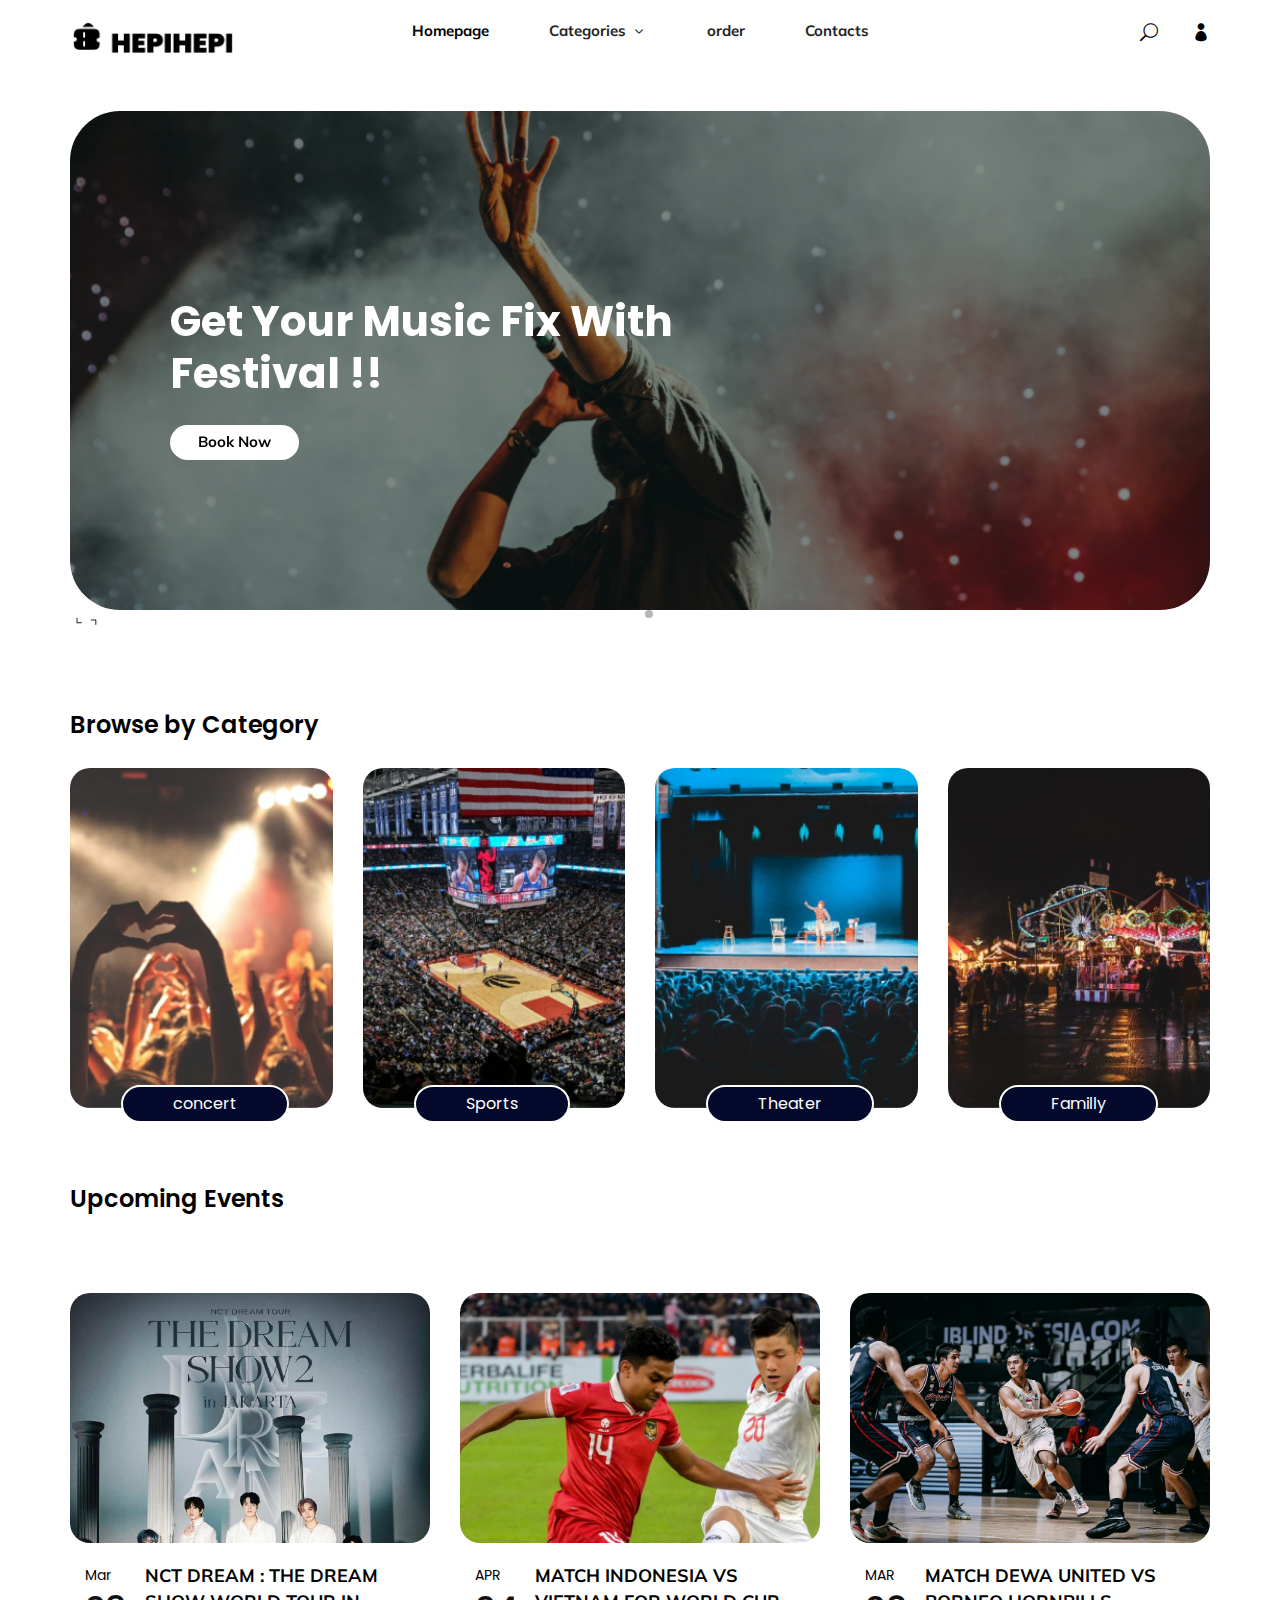
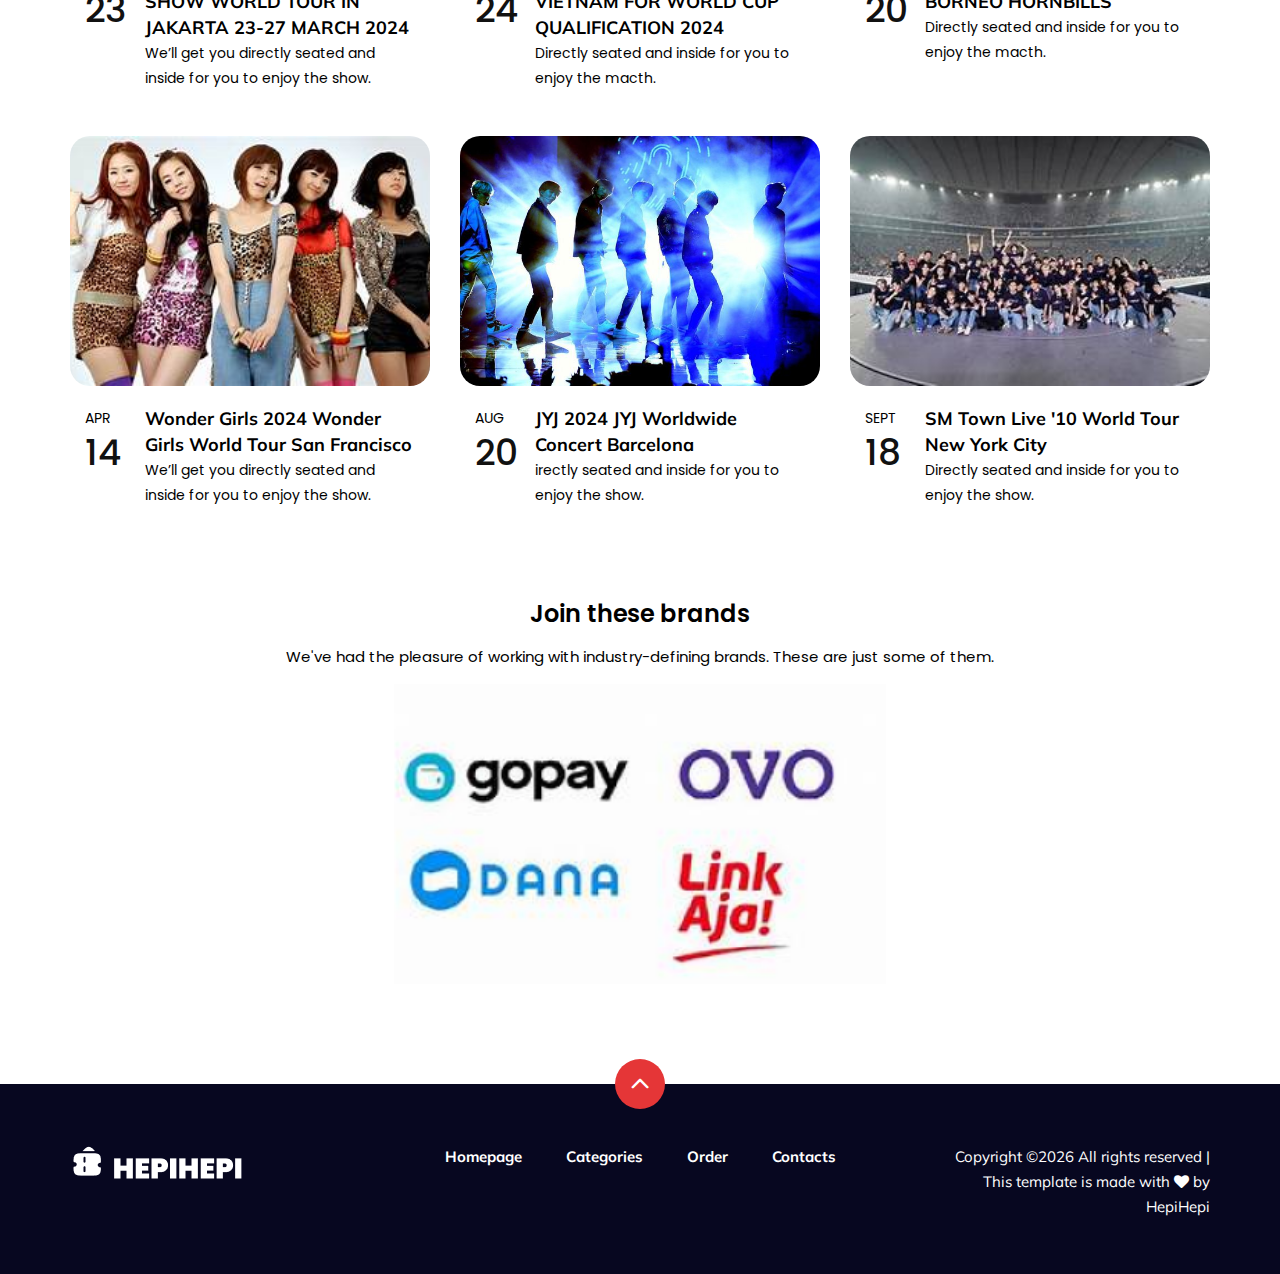
==== index.html @ 27ed1a6e "first commit" ====
<!DOCTYPE html>
<html lang="zxx">

<head>
    <meta charset="UTF-8">
    <meta name="description" content="Anime Template">
    <meta name="keywords" content="Anime, unica, creative, html">
    <meta name="viewport" content="width=device-width, initial-scale=1.0">
    <meta http-equiv="X-UA-Compatible" content="ie=edge">
    <title>HepiHepi.com</title>

    <!-- Google Font -->
    <link href="https://fonts.googleapis.com/css2?family=Oswald:wght@300;400;500;600;700&display=swap" rel="stylesheet">
    <link href="https://fonts.googleapis.com/css2?family=Mulish:wght@300;400;500;600;700;800;900&display=swap"
    rel="stylesheet">
    <link rel="preconnect" href="https://fonts.googleapis.com">
<link rel="preconnect" href="https://fonts.gstatic.com" crossorigin>
<link href="https://fonts.googleapis.com/css2?family=Poppins:ital,wght@0,100;0,200;0,300;0,400;0,500;0,600;0,700;0,800;0,900;1,100;1,200;1,300;1,400;1,500;1,600;1,700;1,800;1,900&display=swap" rel="stylesheet">
    <!-- Css Styles -->
    <link rel="stylesheet" href="css/bootstrap.min.css" type="text/css">
    <link rel="stylesheet" href="css/font-awesome.min.css" type="text/css">
    <link rel="stylesheet" href="css/elegant-icons.css" type="text/css">
    <link rel="stylesheet" href="css/plyr.css" type="text/css">
    <link rel="stylesheet" href="css/nice-select.css" type="text/css">
    <link rel="stylesheet" href="css/owl.carousel.min.css" type="text/css">
    <link rel="stylesheet" href="css/slicknav.min.css" type="text/css">
    <link rel="stylesheet" href="css/style.css" type="text/css">
</head>

<body>
    <!-- Page Preloder -->
    <div id="preloder">
        <div class="loader"></div>
    </div>

    <!-- Header Section Begin -->
    <header class="header">
        <div class="container">
            <div class="row">
                <div class="col-lg-2">
                    <div class="header__logo">
                        <a href="./index.html">
                            <img src="img/logo.png" alt="">
                        </a>
                    </div>
                </div>
                <div class="col-lg-8">
                    <div class="header__nav">
                        <nav class="header__menu mobile-menu">
                            <ul>
                                <li class="active"><a href="./index.html">Homepage</a></li>
                                <li><a href="">Categories <span class="arrow_carrot-down"></span></a>
                                    <ul class="dropdown">
                                        <li><a href="./concert.html">Concert</a></li>
                                        <li><a href="./sports.html">Sports</a></li>
                                        <li><a href="./teather.html">Teather</a></li>
                                        <li><a href="./family.html">Familly</a></li>
                                    </ul>
                                </li>
                                <li><a href="order.html">order</a></li>
                                <li><a href="contacts.html">Contacts</a></li>
                            </ul>
                        </nav>
                    </div>
                </div>
                <div class="col-lg-2">
                    <div class="header__right">
                        <a href="#" class="search-switch"><span class="icon_search"></span></a>
                        <a href="./login.html"><span class="icon_profile"></span></a>
                    </div>
                </div>
            </div>
            <div id="mobile-menu-wrap"></div>
        </div>
    </header>
    <!-- Header End -->

    <!-- Hero Section Begin -->
    <section class="hero">
        <div class="container">
            <div class="hero__slider owl-carousel">
                <div class="hero__items set-bg" data-setbg="img/hero/hero-1.png">
                    <div class="row">
                        <div class="col-lg-8 ">
                            <div class="hero__text align-items-center justify-content-center">
                                <h2 >Get Your Music Fix With Festival !!</h2>
                                <a href="#"><span>Book Now</span></a>
                            </div>
                        </div>
                    </div>
                </div>
                <div class="hero__items set-bg" data-setbg="img/hero/hero-3.png">
                    <div class="row">
                        <div class="col-lg-8">
                            <div class="hero__text">
                        
                                <h2>
                                    Support your favorite football team</h2>
                            
                                <a href="#"><span>Watch Now</span></a>
                            </div>
                        </div>
                    </div>
                </div>
            </div>
        </div>
    </section>
    <!-- Hero Section End -->

    <!-- Product Section Begin -->
    <section class="product spad">
        <div class="container">
            <div class="row">
                <div class="col-lg-12">
                    <div class="trending__product">
                        <div class="row">
                            <div class="col-lg-8 col-md-8 col-sm-8">
                                <div class="section-title">
                                    <h4>Browse by Category</h4>
                                </div>
                            </div>
                            <div class="col-lg-4 col-md-4 col-sm-4">
                                <div class="btn__all">
                                    <a href="#" class="primary-btn">View All <span class="arrow_right"></span></a>
                                </div>
                            </div>
                        </div>
                        <div class="row">
                            <div class="col-lg-3 col-md-3 col-sm-3">
                                <div class="product__item">
                                    <div class="product__item__pic set-bg" data-setbg="img/trending/category1.png">
                                        <div class="comment"></i><a href="concert.html">concert</a></div>
                                    </div>
                            
                                </div>
                            </div>
                            <div class="col-lg-3 col-md-3 col-sm-3">
                                <div class="product__item">
                                    <div class="product__item__pic set-bg" data-setbg="img/trending/category2.png">
                                        <div class="comment"><a href="sports.html">Sports</a></div>
                                    </div>
                                </div>
                            </div>
                            <div class="col-lg-3 col-md-6 col-sm-6">
                                <div class="product__item">
                                    <div class="product__item__pic set-bg" data-setbg="img/trending/category3.png">
            
                                        <div class="comment"><a href="teather.html">Theater</a></div>
                    
                                    </div>
                                </div>
                            </div>
                            <div class="col-lg-3 col-md-6 col-sm-6">
                                <div class="product__item">
                                    <div class="product__item__pic set-bg" data-setbg="img/trending/category4.png">
                                       
                                        <div class="comment"><a href="family.html">Familly</a></div>
                                    </div>
                    
                                </div>
                            </div>
                         
                        </div>
                    </div>
                    <div class="popular__product">
                        <div class="row">
                            <div class="col-lg-12 col-md-12 col-sm-12">
                                <div class="section-title">
                                    <h4>Upcoming Events</h4>
                                </div>
                            </div>
                            <div class="col-lg-4 col-md-4 col-sm-4">
                                <div class="btn__all">
                                    <a href="#" class="primary-btn">View All <span class="arrow_right"></span></a>
                                </div>
                            </div>
                        </div>
                        <div class="row">
                            <div class="col-lg-4 col-md-12 col-sm-12">
                                <div class="product__item">
                                    <div class="product__item__pic2 set-bg" data-setbg="img/popular/nctdream.jpeg">
                                    </div>
                                    <div class="product_detail">
                                    <div class=" col-lg-2 col-md-2 col-sm-2 product__item__text">
                                        <p>Mar</p>
                                        <h3>23</h3>
                                    </div>
                                    <div class=" col-lg-10 col-md-10 col-sm-10 product__item__text">
                                        <h5><a href="#">NCT DREAM : THE DREAM SHOW WORLD TOUR IN JAKARTA 23-27 MARCH 2024</a></h5>
                                        <p>We’ll get you directly seated and inside for you to enjoy the show.</p>
                                    </div>
                                    </div>
                                </div>
                            </div>
                            <div class="col-lg-4 col-md-12 col-sm-12">
                                <div class="product__item">
                                    <div class="product__item__pic2 set-bg" data-setbg="img/popular/indonesiavietnam.jpg">
                                    </div>
                                    <div class="product_detail">
                                    <div class=" col-lg-2 col-md-2 col-sm-2 product__item__text">
                                        <p>APR</p>
                                        <h3>24</h3>
                                    </div>
                                    <div class=" col-lg-10 col-md-10 col-sm-10 product__item__text">
                                        <h5><a href="#">MATCH INDONESIA VS VIETNAM FOR WORLD CUP QUALIFICATION 2024</a></h5>
                                        <p> Directly seated and inside for you to enjoy the macth.</p>
                                    </div>
                                    </div>
                                </div>
                            </div><div class="col-lg-4 col-md-12 col-sm-12">
                                <div class="product__item">
                                    <div class="product__item__pic2 set-bg" data-setbg="img/popular/ibl.jpg">
                                    </div>
                                    <div class="product_detail">
                                    <div class=" col-lg-2 col-md-2 col-sm-2 product__item__text">
                                        <p>MAR</p>
                                        <h3>20</h3>
                                    </div>
                                    <div class=" col-lg-10 col-md-10 col-sm-10 product__item__text">
                                        <h5><a href="#">MATCH DEWA UNITED VS BORNEO HORNBILLS</a></h5>
                                        <p>Directly seated and inside for you to enjoy the macth.</p>
                                    </div>
                                    </div>
                                </div>
                            </div>
                            <div class="col-lg-4 col-md-12 col-sm-12">
                                <div class="product__item">
                                    <div class="product__item__pic2 set-bg" data-setbg="img/popular/wondergirls.jpeg">
                                    </div>
                                    <div class="product_detail">
                                    <div class=" col-lg-2 col-md-2 col-sm-2 product__item__text">
                                        <p>APR</p>
                                        <h3>14</h3>
                                    </div>
                                    <div class=" col-lg-10 col-md-10 col-sm-10 product__item__text">
                                        <h5><a href="#">Wonder Girls 2024 Wonder Girls World Tour San Francisco</a></h5>
                                        <p>We’ll get you directly seated and inside for you to enjoy the show.</p>
                                    </div>
                                    </div>
                                </div>
                            </div>
                            <div class="col-lg-4 col-md-12 col-sm-12">
                                <div class="product__item">
                                    <div class="product__item__pic2 set-bg" data-setbg="img/popular/upcoming5.png">
                                    </div>
                                    <div class="product_detail">
                                    <div class=" col-lg-2 col-md-2 col-sm-2 product__item__text">
                                        <p>AUG</p>
                                        <h3>20</h3>
                                    </div>
                                    <div class=" col-lg-10 col-md-10 col-sm-10 product__item__text">
                                        <h5><a href="#">JYJ 2024 JYJ Worldwide Concert Barcelona</a></h5>
                                        <p> <Dlg></Dlg>irectly seated and inside for you to enjoy the show.</p>
                                    </div>
                                    </div>
                                </div>
                            </div>
                            <div class="col-lg-4 col-md-12 col-sm-12">
                                <div class="product__item">
                                    <div class="product__item__pic2 set-bg" data-setbg="img/popular/SMTWON.jpeg">
                                    </div>
                                    <div class="product_detail">
                                    <div class=" col-lg-2 col-md-2 col-sm-2 product__item__text">
                                        <p>SEPT</p>
                                        <h3>18</h3>
                                    </div>
                                    <div class=" col-lg-10 col-md-10 col-sm-10sss product__item__text">
                                        <h5><a href="#">SM Town Live '10 World Tour New York City</a></h5>
                                        <p>Directly seated and inside for you to enjoy the show.</p>
                                    </div>
                                    </div>
                                </div>
                            </div>
                        </div>
                    </div>
                    <div class="brand">
                        <div class="brand_tittle">
                            <h4>Join these brands</h4>
                            <p>We've had the pleasure of working with industry-defining brands. These are just some of them.</p>
                            <div class="product__item__pic3 set-bg" data-setbg="img/brands/brands.png">
                        </div>
                    </div>
                                    
                  </div>
</div>
</div>
</section>
<!-- Product Section End -->

<!-- Footer Section Begin -->
<footer class="footer">
    <div class="page-up">
        <a href="#" id="scrollToTopButton"><span class="arrow_carrot-up"></span></a>
    </div>
    <div class="container">
        <div class="row">
            <div class="col-lg-3">
                <div class="footer__logo">
                    <a href="./index.html"><img src="img/logo-w.png" alt=""></a>
                </div>
            </div>
            <div class="col-lg-6">
                <div class="footer__nav">
                    <ul>
                        <li class="active"><a href="./index.html">Homepage</a></li>
                        <li><a href="./concert.html">Categories</a></li>
                        <li><a href="./order.html">Order</a></li>
                        <li><a href="contacts.html">Contacts</a></li>
                    </ul>
                </div>
            </div>
            <div class="col-lg-3">
                <div class="footer__copyright__text">
                <p>
                  Copyright &copy;<script>document.write(new Date().getFullYear());</script> All rights reserved | This template is made with <i class="fa fa-heart" aria-hidden="true"></i> by HepiHepi</a></p>
                </div>
              </div>
          </div>
      </div>
  </footer>
  <!-- Footer Section End -->

  <!-- Search model Begin -->
  <div class="search-model">
    <div class="h-100 d-flex align-items-center justify-content-center">
        <div class="search-close-switch"><i class="icon_close"></i></div>
        <form class="search-model-form">
            <input type="text" id="search-input" placeholder="Search here.....">
        </form>
    </div>
</div>
<!-- Search model end -->

<!-- Js Plugins -->
<script src="js/jquery-3.3.1.min.js"></script>
<script src="js/bootstrap.min.js"></script>
<script src="js/player.js"></script>
<script src="js/jquery.nice-select.min.js"></script>
<script src="js/mixitup.min.js"></script>
<script src="js/jquery.slicknav.js"></script>
<script src="js/owl.carousel.min.js"></script>
<script src="js/main.js"></script>


</body>

</html>
---- css/elegant-icons.css ----
@font-face {
	font-family: 'ElegantIcons';
	src:url('../fonts/ElegantIcons.eot');
	src:url('../fonts/ElegantIcons.eot?#iefix') format('embedded-opentype'),
		url('../fonts/ElegantIcons.woff') format('woff'),
		url('../fonts/ElegantIcons.ttf') format('truetype'),
		url('../fonts/ElegantIcons.svg#ElegantIcons') format('svg');
	font-weight: normal;
	font-style: normal;
}

/* Use the following CSS code if you want to use data attributes for inserting your icons */
[data-icon]:before {
	font-family: 'ElegantIcons';
	content: attr(data-icon);
	speak: none;
	font-weight: normal;
	font-variant: normal;
	text-transform: none;
	line-height: 1;
	-webkit-font-smoothing: antialiased;
	-moz-osx-font-smoothing: grayscale;
}

/* Use the following CSS code if you want to have a class per icon */
/*
Instead of a list of all class selectors,
you can use the generic selector below, but it's slower:
[class*="your-class-prefix"] {
*/
.arrow_up, .arrow_down, .arrow_left, .arrow_right, .arrow_left-up, .arrow_right-up, .arrow_right-down, .arrow_left-down, .arrow-up-down, .arrow_up-down_alt, .arrow_left-right_alt, .arrow_left-right, .arrow_expand_alt2, .arrow_expand_alt, .arrow_condense, .arrow_expand, .arrow_move, .arrow_carrot-up, .arrow_carrot-down, .arrow_carrot-left, .arrow_carrot-right, .arrow_carrot-2up, .arrow_carrot-2down, .arrow_carrot-2left, .arrow_carrot-2right, .arrow_carrot-up_alt2, .arrow_carrot-down_alt2, .arrow_carrot-left_alt2, .arrow_carrot-right_alt2, .arrow_carrot-2up_alt2, .arrow_carrot-2down_alt2, .arrow_carrot-2left_alt2, .arrow_carrot-2right_alt2, .arrow_triangle-up, .arrow_triangle-down, .arrow_triangle-left, .arrow_triangle-right, .arrow_triangle-up_alt2, .arrow_triangle-down_alt2, .arrow_triangle-left_alt2, .arrow_triangle-right_alt2, .arrow_back, .icon_minus-06, .icon_plus, .icon_close, .icon_check, .icon_minus_alt2, .icon_plus_alt2, .icon_close_alt2, .icon_check_alt2, .icon_zoom-out_alt, .icon_zoom-in_alt, .icon_search, .icon_box-empty, .icon_box-selected, .icon_minus-box, .icon_plus-box, .icon_box-checked, .icon_circle-empty, .icon_circle-slelected, .icon_stop_alt2, .icon_stop, .icon_pause_alt2, .icon_pause, .icon_menu, .icon_menu-square_alt2, .icon_menu-circle_alt2, .icon_ul, .icon_ol, .icon_adjust-horiz, .icon_adjust-vert, .icon_document_alt, .icon_documents_alt, .icon_pencil, .icon_pencil-edit_alt, .icon_pencil-edit, .icon_folder-alt, .icon_folder-open_alt, .icon_folder-add_alt, .icon_info_alt, .icon_error-oct_alt, .icon_error-circle_alt, .icon_error-triangle_alt, .icon_question_alt2, .icon_question, .icon_comment_alt, .icon_chat_alt, .icon_vol-mute_alt, .icon_volume-low_alt, .icon_volume-high_alt, .icon_quotations, .icon_quotations_alt2, .icon_clock_alt, .icon_lock_alt, .icon_lock-open_alt, .icon_key_alt, .icon_cloud_alt, .icon_cloud-upload_alt, .icon_cloud-download_alt, .icon_image, .icon_images, .icon_lightbulb_alt, .icon_gift_alt, .icon_house_alt, .icon_genius, .icon_mobile, .icon_tablet, .icon_laptop, .icon_desktop, .icon_camera_alt, .icon_mail_alt, .icon_cone_alt, .icon_ribbon_alt, .icon_bag_alt, .icon_creditcard, .icon_cart_alt, .icon_paperclip, .icon_tag_alt, .icon_tags_alt, .icon_trash_alt, .icon_cursor_alt, .icon_mic_alt, .icon_compass_alt, .icon_pin_alt, .icon_pushpin_alt, .icon_map_alt, .icon_drawer_alt, .icon_toolbox_alt, .icon_book_alt, .icon_calendar, .icon_film, .icon_table, .icon_contacts_alt, .icon_headphones, .icon_lifesaver, .icon_piechart, .icon_refresh, .icon_link_alt, .icon_link, .icon_loading, .icon_blocked, .icon_archive_alt, .icon_heart_alt, .icon_star_alt, .icon_star-half_alt, .icon_star, .icon_star-half, .icon_tools, .icon_tool, .icon_cog, .icon_cogs, .arrow_up_alt, .arrow_down_alt, .arrow_left_alt, .arrow_right_alt, .arrow_left-up_alt, .arrow_right-up_alt, .arrow_right-down_alt, .arrow_left-down_alt, .arrow_condense_alt, .arrow_expand_alt3, .arrow_carrot_up_alt, .arrow_carrot-down_alt, .arrow_carrot-left_alt, .arrow_carrot-right_alt, .arrow_carrot-2up_alt, .arrow_carrot-2dwnn_alt, .arrow_carrot-2left_alt, .arrow_carrot-2right_alt, .arrow_triangle-up_alt, .arrow_triangle-down_alt, .arrow_triangle-left_alt, .arrow_triangle-right_alt, .icon_minus_alt, .icon_plus_alt, .icon_close_alt, .icon_check_alt, .icon_zoom-out, .icon_zoom-in, .icon_stop_alt, .icon_menu-square_alt, .icon_menu-circle_alt, .icon_document, .icon_documents, .icon_pencil_alt, .icon_folder, .icon_folder-open, .icon_folder-add, .icon_folder_upload, .icon_folder_download, .icon_info, .icon_error-circle, .icon_error-oct, .icon_error-triangle, .icon_question_alt, .icon_comment, .icon_chat, .icon_vol-mute, .icon_volume-low, .icon_volume-high, .icon_quotations_alt, .icon_clock, .icon_lock, .icon_lock-open, .icon_key, .icon_cloud, .icon_cloud-upload, .icon_cloud-download, .icon_lightbulb, .icon_gift, .icon_house, .icon_camera, .icon_mail, .icon_cone, .icon_ribbon, .icon_bag, .icon_cart, .icon_tag, .icon_tags, .icon_trash, .icon_cursor, .icon_mic, .icon_compass, .icon_pin, .icon_pushpin, .icon_map, .icon_drawer, .icon_toolbox, .icon_book, .icon_contacts, .icon_archive, .icon_heart, .icon_profile, .icon_group, .icon_grid-2x2, .icon_grid-3x3, .icon_music, .icon_pause_alt, .icon_phone, .icon_upload, .icon_download, .social_facebook, .social_twitter, .social_pinterest, .social_googleplus, .social_tumblr, .social_tumbleupon, .social_wordpress, .social_instagram, .social_dribbble, .social_vimeo, .social_linkedin, .social_rss, .social_deviantart, .social_share, .social_myspace, .social_skype, .social_youtube, .social_picassa, .social_googledrive, .social_flickr, .social_blogger, .social_spotify, .social_delicious, .social_facebook_circle, .social_twitter_circle, .social_pinterest_circle, .social_googleplus_circle, .social_tumblr_circle, .social_stumbleupon_circle, .social_wordpress_circle, .social_instagram_circle, .social_dribbble_circle, .social_vimeo_circle, .social_linkedin_circle, .social_rss_circle, .social_deviantart_circle, .social_share_circle, .social_myspace_circle, .social_skype_circle, .social_youtube_circle, .social_picassa_circle, .social_googledrive_alt2, .social_flickr_circle, .social_blogger_circle, .social_spotify_circle, .social_delicious_circle, .social_facebook_square, .social_twitter_square, .social_pinterest_square, .social_googleplus_square, .social_tumblr_square, .social_stumbleupon_square, .social_wordpress_square, .social_instagram_square, .social_dribbble_square, .social_vimeo_square, .social_linkedin_square, .social_rss_square, .social_deviantart_square, .social_share_square, .social_myspace_square, .social_skype_square, .social_youtube_square, .social_picassa_square, .social_googledrive_square, .social_flickr_square, .social_blogger_square, .social_spotify_square, .social_delicious_square, .icon_printer, .icon_calulator, .icon_building, .icon_floppy, .icon_drive, .icon_search-2, .icon_id, .icon_id-2, .icon_puzzle, .icon_like, .icon_dislike, .icon_mug, .icon_currency, .icon_wallet, .icon_pens, .icon_easel, .icon_flowchart, .icon_datareport, .icon_briefcase, .icon_shield, .icon_percent, .icon_globe, .icon_globe-2, .icon_target, .icon_hourglass, .icon_balance, .icon_rook, .icon_printer-alt, .icon_calculator_alt, .icon_building_alt, .icon_floppy_alt, .icon_drive_alt, .icon_search_alt, .icon_id_alt, .icon_id-2_alt, .icon_puzzle_alt, .icon_like_alt, .icon_dislike_alt, .icon_mug_alt, .icon_currency_alt, .icon_wallet_alt, .icon_pens_alt, .icon_easel_alt, .icon_flowchart_alt, .icon_datareport_alt, .icon_briefcase_alt, .icon_shield_alt, .icon_percent_alt, .icon_globe_alt, .icon_clipboard {
	font-family: 'ElegantIcons';
	speak: none;
	font-style: normal;
	font-weight: normal;
	font-variant: normal;
	text-transform: none;
	line-height: 1;
	-webkit-font-smoothing: antialiased;
}
.arrow_up:before {
	content: "\21";
}
.arrow_down:before {
	content: "\22";
}
.arrow_left:before {
	content: "\23";
}
.arrow_right:before {
	content: "\24";
}
.arrow_left-up:before {
	content: "\25";
}
.arrow_right-up:before {
	content: "\26";
}
.arrow_right-down:before {
	content: "\27";
}
.arrow_left-down:before {
	content: "\28";
}
.arrow-up-down:before {
	content: "\29";
}
.arrow_up-down_alt:before {
	content: "\2a";
}
.arrow_left-right_alt:before {
	content: "\2b";
}
.arrow_left-right:before {
	content: "\2c";
}
.arrow_expand_alt2:before {
	content: "\2d";
}
.arrow_expand_alt:before {
	content: "\2e";
}
.arrow_condense:before {
	content: "\2f";
}
.arrow_expand:before {
	content: "\30";
}
.arrow_move:before {
	content: "\31";
}
.arrow_carrot-up:before {
	content: "\32";
}
.arrow_carrot-down:before {
	content: "\33";
}
.arrow_carrot-left:before {
	content: "\34";
}
.arrow_carrot-right:before {
	content: "\35";
}
.arrow_carrot-2up:before {
	content: "\36";
}
.arrow_carrot-2down:before {
	content: "\37";
}
.arrow_carrot-2left:before {
	content: "\38";
}
.arrow_carrot-2right:before {
	content: "\39";
}
.arrow_carrot-up_alt2:before {
	content: "\3a";
}
.arrow_carrot-down_alt2:before {
	content: "\3b";
}
.arrow_carrot-left_alt2:before {
	content: "\3c";
}
.arrow_carrot-right_alt2:before {
	content: "\3d";
}
.arrow_carrot-2up_alt2:before {
	content: "\3e";
}
.arrow_carrot-2down_alt2:before {
	content: "\3f";
}
.arrow_carrot-2left_alt2:before {
	content: "\40";
}
.arrow_carrot-2right_alt2:before {
	content: "\41";
}
.arrow_triangle-up:before {
	content: "\42";
}
.arrow_triangle-down:before {
	content: "\43";
}
.arrow_triangle-left:before {
	content: "\44";
}
.arrow_triangle-right:before {
	content: "\45";
}
.arrow_triangle-up_alt2:before {
	content: "\46";
}
.arrow_triangle-down_alt2:before {
	content: "\47";
}
.arrow_triangle-left_alt2:before {
	content: "\48";
}
.arrow_triangle-right_alt2:before {
	content: "\49";
}
.arrow_back:before {
	content: "\4a";
}
.icon_minus-06:before {
	content: "\4b";
}
.icon_plus:before {
	content: "\4c";
}
.icon_close:before {
	content: "\4d";
}
.icon_check:before {
	content: "\4e";
}
.icon_minus_alt2:before {
	content: "\4f";
}
.icon_plus_alt2:before {
	content: "\50";
}
.icon_close_alt2:before {
	content: "\51";
}
.icon_check_alt2:before {
	content: "\52";
}
.icon_zoom-out_alt:before {
	content: "\53";
}
.icon_zoom-in_alt:before {
	content: "\54";
}
.icon_search:before {
	content: "\55";
}
.icon_box-empty:before {
	content: "\56";
}
.icon_box-selected:before {
	content: "\57";
}
.icon_minus-box:before {
	content: "\58";
}
.icon_plus-box:before {
	content: "\59";
}
.icon_box-checked:before {
	content: "\5a";
}
.icon_circle-empty:before {
	content: "\5b";
}
.icon_circle-slelected:before {
	content: "\5c";
}
.icon_stop_alt2:before {
	content: "\5d";
}
.icon_stop:before {
	content: "\5e";
}
.icon_pause_alt2:before {
	content: "\5f";
}
.icon_pause:before {
	content: "\60";
}
.icon_menu:before {
	content: "\61";
}
.icon_menu-square_alt2:before {
	content: "\62";
}
.icon_menu-circle_alt2:before {
	content: "\63";
}
.icon_ul:before {
	content: "\64";
}
.icon_ol:before {
	content: "\65";
}
.icon_adjust-horiz:before {
	content: "\66";
}
.icon_adjust-vert:before {
	content: "\67";
}
.icon_document_alt:before {
	content: "\68";
}
.icon_documents_alt:before {
	content: "\69";
}
.icon_pencil:before {
	content: "\6a";
}
.icon_pencil-edit_alt:before {
	content: "\6b";
}
.icon_pencil-edit:before {
	content: "\6c";
}
.icon_folder-alt:before {
	content: "\6d";
}
.icon_folder-open_alt:before {
	content: "\6e";
}
.icon_folder-add_alt:before {
	content: "\6f";
}
.icon_info_alt:before {
	content: "\70";
}
.icon_error-oct_alt:before {
	content: "\71";
}
.icon_error-circle_alt:before {
	content: "\72";
}
.icon_error-triangle_alt:before {
	content: "\73";
}
.icon_question_alt2:before {
	content: "\74";
}
.icon_question:before {
	content: "\75";
}
.icon_comment_alt:before {
	content: "\76";
}
.icon_chat_alt:before {
	content: "\77";
}
.icon_vol-mute_alt:before {
	content: "\78";
}
.icon_volume-low_alt:before {
	content: "\79";
}
.icon_volume-high_alt:before {
	content: "\7a";
}
.icon_quotations:before {
	content: "\7b";
}
.icon_quotations_alt2:before {
	content: "\7c";
}
.icon_clock_alt:before {
	content: "\7d";
}
.icon_lock_alt:before {
	content: "\7e";
}
.icon_lock-open_alt:before {
	content: "\e000";
}
.icon_key_alt:before {
	content: "\e001";
}
.icon_cloud_alt:before {
	content: "\e002";
}
.icon_cloud-upload_alt:before {
	content: "\e003";
}
.icon_cloud-download_alt:before {
	content: "\e004";
}
.icon_image:before {
	content: "\e005";
}
.icon_images:before {
	content: "\e006";
}
.icon_lightbulb_alt:before {
	content: "\e007";
}
.icon_gift_alt:before {
	content: "\e008";
}
.icon_house_alt:before {
	content: "\e009";
}
.icon_genius:before {
	content: "\e00a";
}
.icon_mobile:before {
	content: "\e00b";
}
.icon_tablet:before {
	content: "\e00c";
}
.icon_laptop:before {
	content: "\e00d";
}
.icon_desktop:before {
	content: "\e00e";
}
.icon_camera_alt:before {
	content: "\e00f";
}
.icon_mail_alt:before {
	content: "\e010";
}
.icon_cone_alt:before {
	content: "\e011";
}
.icon_ribbon_alt:before {
	content: "\e012";
}
.icon_bag_alt:before {
	content: "\e013";
}
.icon_creditcard:before {
	content: "\e014";
}
.icon_cart_alt:before {
	content: "\e015";
}
.icon_paperclip:before {
	content: "\e016";
}
.icon_tag_alt:before {
	content: "\e017";
}
.icon_tags_alt:before {
	content: "\e018";
}
.icon_trash_alt:before {
	content: "\e019";
}
.icon_cursor_alt:before {
	content: "\e01a";
}
.icon_mic_alt:before {
	content: "\e01b";
}
.icon_compass_alt:before {
	content: "\e01c";
}
.icon_pin_alt:before {
	content: "\e01d";
}
.icon_pushpin_alt:before {
	content: "\e01e";
}
.icon_map_alt:before {
	content: "\e01f";
}
.icon_drawer_alt:before {
	content: "\e020";
}
.icon_toolbox_alt:before {
	content: "\e021";
}
.icon_book_alt:before {
	content: "\e022";
}
.icon_calendar:before {
	content: "\e023";
}
.icon_film:before {
	content: "\e024";
}
.icon_table:before {
	content: "\e025";
}
.icon_contacts_alt:before {
	content: "\e026";
}
.icon_headphones:before {
	content: "\e027";
}
.icon_lifesaver:before {
	content: "\e028";
}
.icon_piechart:before {
	content: "\e029";
}
.icon_refresh:before {
	content: "\e02a";
}
.icon_link_alt:before {
	content: "\e02b";
}
.icon_link:before {
	content: "\e02c";
}
.icon_loading:before {
	content: "\e02d";
}
.icon_blocked:before {
	content: "\e02e";
}
.icon_archive_alt:before {
	content: "\e02f";
}
.icon_heart_alt:before {
	content: "\e030";
}
.icon_star_alt:before {
	content: "\e031";
}
.icon_star-half_alt:before {
	content: "\e032";
}
.icon_star:before {
	content: "\e033";
}
.icon_star-half:before {
	content: "\e034";
}
.icon_tools:before {
	content: "\e035";
}
.icon_tool:before {
	content: "\e036";
}
.icon_cog:before {
	content: "\e037";
}
.icon_cogs:before {
	content: "\e038";
}
.arrow_up_alt:before {
	content: "\e039";
}
.arrow_down_alt:before {
	content: "\e03a";
}
.arrow_left_alt:before {
	content: "\e03b";
}
.arrow_right_alt:before {
	content: "\e03c";
}
.arrow_left-up_alt:before {
	content: "\e03d";
}
.arrow_right-up_alt:before {
	content: "\e03e";
}
.arrow_right-down_alt:before {
	content: "\e03f";
}
.arrow_left-down_alt:before {
	content: "\e040";
}
.arrow_condense_alt:before {
	content: "\e041";
}
.arrow_expand_alt3:before {
	content: "\e042";
}
.arrow_carrot_up_alt:before {
	content: "\e043";
}
.arrow_carrot-down_alt:before {
	content: "\e044";
}
.arrow_carrot-left_alt:before {
	content: "\e045";
}
.arrow_carrot-right_alt:before {
	content: "\e046";
}
.arrow_carrot-2up_alt:before {
	content: "\e047";
}
.arrow_carrot-2dwnn_alt:before {
	content: "\e048";
}
.arrow_carrot-2left_alt:before {
	content: "\e049";
}
.arrow_carrot-2right_alt:before {
	content: "\e04a";
}
.arrow_triangle-up_alt:before {
	content: "\e04b";
}
.arrow_triangle-down_alt:before {
	content: "\e04c";
}
.arrow_triangle-left_alt:before {
	content: "\e04d";
}
.arrow_triangle-right_alt:before {
	content: "\e04e";
}
.icon_minus_alt:before {
	content: "\e04f";
}
.icon_plus_alt:before {
	content: "\e050";
}
.icon_close_alt:before {
	content: "\e051";
}
.icon_check_alt:before {
	content: "\e052";
}
.icon_zoom-out:before {
	content: "\e053";
}
.icon_zoom-in:before {
	content: "\e054";
}
.icon_stop_alt:before {
	content: "\e055";
}
.icon_menu-square_alt:before {
	content: "\e056";
}
.icon_menu-circle_alt:before {
	content: "\e057";
}
.icon_document:before {
	content: "\e058";
}
.icon_documents:before {
	content: "\e059";
}
.icon_pencil_alt:before {
	content: "\e05a";
}
.icon_folder:before {
	content: "\e05b";
}
.icon_folder-open:before {
	content: "\e05c";
}
.icon_folder-add:before {
	content: "\e05d";
}
.icon_folder_upload:before {
	content: "\e05e";
}
.icon_folder_download:before {
	content: "\e05f";
}
.icon_info:before {
	content: "\e060";
}
.icon_error-circle:before {
	content: "\e061";
}
.icon_error-oct:before {
	content: "\e062";
}
.icon_error-triangle:before {
	content: "\e063";
}
.icon_question_alt:before {
	content: "\e064";
}
.icon_comment:before {
	content: "\e065";
}
.icon_chat:before {
	content: "\e066";
}
.icon_vol-mute:before {
	content: "\e067";
}
.icon_volume-low:before {
	content: "\e068";
}
.icon_volume-high:before {
	content: "\e069";
}
.icon_quotations_alt:before {
	content: "\e06a";
}
.icon_clock:before {
	content: "\e06b";
}
.icon_lock:before {
	content: "\e06c";
}
.icon_lock-open:before {
	content: "\e06d";
}
.icon_key:before {
	content: "\e06e";
}
.icon_cloud:before {
	content: "\e06f";
}
.icon_cloud-upload:before {
	content: "\e070";
}
.icon_cloud-download:before {
	content: "\e071";
}
.icon_lightbulb:before {
	content: "\e072";
}
.icon_gift:before {
	content: "\e073";
}
.icon_house:before {
	content: "\e074";
}
.icon_camera:before {
	content: "\e075";
}
.icon_mail:before {
	content: "\e076";
}
.icon_cone:before {
	content: "\e077";
}
.icon_ribbon:before {
	content: "\e078";
}
.icon_bag:before {
	content: "\e079";
}
.icon_cart:before {
	content: "\e07a";
}
.icon_tag:before {
	content: "\e07b";
}
.icon_tags:before {
	content: "\e07c";
}
.icon_trash:before {
	content: "\e07d";
}
.icon_cursor:before {
	content: "\e07e";
}
.icon_mic:before {
	content: "\e07f";
}
.icon_compass:before {
	content: "\e080";
}
.icon_pin:before {
	content: "\e081";
}
.icon_pushpin:before {
	content: "\e082";
}
.icon_map:before {
	content: "\e083";
}
.icon_drawer:before {
	content: "\e084";
}
.icon_toolbox:before {
	content: "\e085";
}
.icon_book:before {
	content: "\e086";
}
.icon_contacts:before {
	content: "\e087";
}
.icon_archive:before {
	content: "\e088";
}
.icon_heart:before {
	content: "\e089";
}
.icon_profile:before {
	content: "\e08a";
}
.icon_group:before {
	content: "\e08b";
}
.icon_grid-2x2:before {
	content: "\e08c";
}
.icon_grid-3x3:before {
	content: "\e08d";
}
.icon_music:before {
	content: "\e08e";
}
.icon_pause_alt:before {
	content: "\e08f";
}
.icon_phone:before {
	content: "\e090";
}
.icon_upload:before {
	content: "\e091";
}
.icon_download:before {
	content: "\e092";
}
.social_facebook:before {
	content: "\e093";
}
.social_twitter:before {
	content: "\e094";
}
.social_pinterest:before {
	content: "\e095";
}
.social_googleplus:before {
	content: "\e096";
}
.social_tumblr:before {
	content: "\e097";
}
.social_tumbleupon:before {
	content: "\e098";
}
.social_wordpress:before {
	content: "\e099";
}
.social_instagram:before {
	content: "\e09a";
}
.social_dribbble:before {
	content: "\e09b";
}
.social_vimeo:before {
	content: "\e09c";
}
.social_linkedin:before {
	content: "\e09d";
}
.social_rss:before {
	content: "\e09e";
}
.social_deviantart:before {
	content: "\e09f";
}
.social_share:before {
	content: "\e0a0";
}
.social_myspace:before {
	content: "\e0a1";
}
.social_skype:before {
	content: "\e0a2";
}
.social_youtube:before {
	content: "\e0a3";
}
.social_picassa:before {
	content: "\e0a4";
}
.social_googledrive:before {
	content: "\e0a5";
}
.social_flickr:before {
	content: "\e0a6";
}
.social_blogger:before {
	content: "\e0a7";
}
.social_spotify:before {
	content: "\e0a8";
}
.social_delicious:before {
	content: "\e0a9";
}
.social_facebook_circle:before {
	content: "\e0aa";
}
.social_twitter_circle:before {
	content: "\e0ab";
}
.social_pinterest_circle:before {
	content: "\e0ac";
}
.social_googleplus_circle:before {
	content: "\e0ad";
}
.social_tumblr_circle:before {
	content: "\e0ae";
}
.social_stumbleupon_circle:before {
	content: "\e0af";
}
.social_wordpress_circle:before {
	content: "\e0b0";
}
.social_instagram_circle:before {
	content: "\e0b1";
}
.social_dribbble_circle:before {
	content: "\e0b2";
}
.social_vimeo_circle:before {
	content: "\e0b3";
}
.social_linkedin_circle:before {
	content: "\e0b4";
}
.social_rss_circle:before {
	content: "\e0b5";
}
.social_deviantart_circle:before {
	content: "\e0b6";
}
.social_share_circle:before {
	content: "\e0b7";
}
.social_myspace_circle:before {
	content: "\e0b8";
}
.social_skype_circle:before {
	content: "\e0b9";
}
.social_youtube_circle:before {
	content: "\e0ba";
}
.social_picassa_circle:before {
	content: "\e0bb";
}
.social_googledrive_alt2:before {
	content: "\e0bc";
}
.social_flickr_circle:before {
	content: "\e0bd";
}
.social_blogger_circle:before {
	content: "\e0be";
}
.social_spotify_circle:before {
	content: "\e0bf";
}
.social_delicious_circle:before {
	content: "\e0c0";
}
.social_facebook_square:before {
	content: "\e0c1";
}
.social_twitter_square:before {
	content: "\e0c2";
}
.social_pinterest_square:before {
	content: "\e0c3";
}
.social_googleplus_square:before {
	content: "\e0c4";
}
.social_tumblr_square:before {
	content: "\e0c5";
}
.social_stumbleupon_square:before {
	content: "\e0c6";
}
.social_wordpress_square:before {
	content: "\e0c7";
}
.social_instagram_square:before {
	content: "\e0c8";
}
.social_dribbble_square:before {
	content: "\e0c9";
}
.social_vimeo_square:before {
	content: "\e0ca";
}
.social_linkedin_square:before {
	content: "\e0cb";
}
.social_rss_square:before {
	content: "\e0cc";
}
.social_deviantart_square:before {
	content: "\e0cd";
}
.social_share_square:before {
	content: "\e0ce";
}
.social_myspace_square:before {
	content: "\e0cf";
}
.social_skype_square:before {
	content: "\e0d0";
}
.social_youtube_square:before {
	content: "\e0d1";
}
.social_picassa_square:before {
	content: "\e0d2";
}
.social_googledrive_square:before {
	content: "\e0d3";
}
.social_flickr_square:before {
	content: "\e0d4";
}
.social_blogger_square:before {
	content: "\e0d5";
}
.social_spotify_square:before {
	content: "\e0d6";
}
.social_delicious_square:before {
	content: "\e0d7";
}
.icon_printer:before {
	content: "\e103";
}
.icon_calulator:before {
	content: "\e0ee";
}
.icon_building:before {
	content: "\e0ef";
}
.icon_floppy:before {
	content: "\e0e8";
}
.icon_drive:before {
	content: "\e0ea";
}
.icon_search-2:before {
	content: "\e101";
}
.icon_id:before {
	content: "\e107";
}
.icon_id-2:before {
	content: "\e108";
}
.icon_puzzle:before {
	content: "\e102";
}
.icon_like:before {
	content: "\e106";
}
.icon_dislike:before {
	content: "\e0eb";
}
.icon_mug:before {
	content: "\e105";
}
.icon_currency:before {
	content: "\e0ed";
}
.icon_wallet:before {
	content: "\e100";
}
.icon_pens:before {
	content: "\e104";
}
.icon_easel:before {
	content: "\e0e9";
}
.icon_flowchart:before {
	content: "\e109";
}
.icon_datareport:before {
	content: "\e0ec";
}
.icon_briefcase:before {
	content: "\e0fe";
}
.icon_shield:before {
	content: "\e0f6";
}
.icon_percent:before {
	content: "\e0fb";
}
.icon_globe:before {
	content: "\e0e2";
}
.icon_globe-2:before {
	content: "\e0e3";
}
.icon_target:before {
	content: "\e0f5";
}
.icon_hourglass:before {
	content: "\e0e1";
}
.icon_balance:before {
	content: "\e0ff";
}
.icon_rook:before {
	content: "\e0f8";
}
.icon_printer-alt:before {
	content: "\e0fa";
}
.icon_calculator_alt:before {
	content: "\e0e7";
}
.icon_building_alt:before {
	content: "\e0fd";
}
.icon_floppy_alt:before {
	content: "\e0e4";
}
.icon_drive_alt:before {
	content: "\e0e5";
}
.icon_search_alt:before {
	content: "\e0f7";
}
.icon_id_alt:before {
	content: "\e0e0";
}
.icon_id-2_alt:before {
	content: "\e0fc";
}
.icon_puzzle_alt:before {
	content: "\e0f9";
}
.icon_like_alt:before {
	content: "\e0dd";
}
.icon_dislike_alt:before {
	content: "\e0f1";
}
.icon_mug_alt:before {
	content: "\e0dc";
}
.icon_currency_alt:before {
	content: "\e0f3";
}
.icon_wallet_alt:before {
	content: "\e0d8";
}
.icon_pens_alt:before {
	content: "\e0db";
}
.icon_easel_alt:before {
	content: "\e0f0";
}
.icon_flowchart_alt:before {
	content: "\e0df";
}
.icon_datareport_alt:before {
	content: "\e0f2";
}
.icon_briefcase_alt:before {
	content: "\e0f4";
}
.icon_shield_alt:before {
	content: "\e0d9";
}
.icon_percent_alt:before {
	content: "\e0da";
}
.icon_globe_alt:before {
	content: "\e0de";
}
.icon_clipboard:before {
	content: "\e0e6";
}


	.glyph {
		float: left;
		text-align: center;
		padding: .75em;
		margin: .4em 1.5em .75em 0;
		width: 6em;
text-shadow: none;
	}
        .glyph_big {
        font-size: 128px;
        color: #59c5dc;
        float: left;
        margin-right: 20px;
        }

        .glyph div { padding-bottom: 10px;}

	.glyph input {
		font-family: consolas, monospace;
		font-size: 12px;
		width: 100%;
		text-align: center;
		border: 0;
		box-shadow: 0 0 0 1px #ccc;
		padding: .2em;
                -moz-border-radius: 5px;
                -webkit-border-radius: 5px;
	}
	.centered {
		margin-left: auto;
		margin-right: auto;
	}
	.glyph .fs1 {
		font-size: 2em;
	}
---- css/plyr.css ----
@keyframes plyr-progress{to{background-position:25px 0;background-position:var(--plyr-progress-loading-size,25px) 0}}@keyframes plyr-popup{0%{opacity:.5;transform:translateY(10px)}to{opacity:1;transform:translateY(0)}}@keyframes plyr-fade-in{from{opacity:0}to{opacity:1}}.plyr{-moz-osx-font-smoothing:grayscale;-webkit-font-smoothing:antialiased;align-items:center;direction:ltr;display:flex;flex-direction:column;font-family:inherit;font-family:var(--plyr-font-family,inherit);font-variant-numeric:tabular-nums;font-weight:400;font-weight:var(--plyr-font-weight-regular,400);height:100%;line-height:1.7;line-height:var(--plyr-line-height,1.7);max-width:100%;min-width:200px;position:relative;text-shadow:none;transition:box-shadow .3s ease;z-index:0}.plyr audio,.plyr iframe,.plyr video{display:block;height:100%;width:100%}.plyr button{font:inherit;line-height:inherit;width:auto}.plyr:focus{outline:0}.plyr--full-ui{box-sizing:border-box}.plyr--full-ui *,.plyr--full-ui ::after,.plyr--full-ui ::before{box-sizing:inherit}.plyr--full-ui a,.plyr--full-ui button,.plyr--full-ui input,.plyr--full-ui label{touch-action:manipulation}.plyr__badge{background:#4a5464;background:var(--plyr-badge-background,#4a5464);border-radius:2px;border-radius:var(--plyr-badge-border-radius,2px);color:#fff;color:var(--plyr-badge-text-color,#fff);font-size:9px;font-size:var(--plyr-font-size-badge,9px);line-height:1;padding:3px 4px}.plyr--full-ui ::-webkit-media-text-track-container{display:none}.plyr__captions{animation:plyr-fade-in .3s ease;bottom:0;display:none;font-size:13px;font-size:var(--plyr-font-size-small,13px);left:0;padding:10px;padding:var(--plyr-control-spacing,10px);position:absolute;text-align:center;transition:transform .4s ease-in-out;width:100%}.plyr__captions span:empty{display:none}@media (min-width:480px){.plyr__captions{font-size:15px;font-size:var(--plyr-font-size-base,15px);padding:calc(10px * 2);padding:calc(var(--plyr-control-spacing,10px) * 2)}}@media (min-width:768px){.plyr__captions{font-size:18px;font-size:var(--plyr-font-size-large,18px)}}.plyr--captions-active .plyr__captions{display:block}.plyr:not(.plyr--hide-controls) .plyr__controls:not(:empty)~.plyr__captions{transform:translateY(calc(10px * -4));transform:translateY(calc(var(--plyr-control-spacing,10px) * -4))}.plyr__caption{background:rgba(0,0,0,.8);background:var(--plyr-captions-background,rgba(0,0,0,.8));border-radius:2px;-webkit-box-decoration-break:clone;box-decoration-break:clone;color:#fff;color:var(--plyr-captions-text-color,#fff);line-height:185%;padding:.2em .5em;white-space:pre-wrap}.plyr__caption div{display:inline}.plyr__control{background:0 0;border:0;border-radius:3px;border-radius:var(--plyr-control-radius,3px);color:inherit;cursor:pointer;flex-shrink:0;overflow:visible;padding:calc(10px * .7);padding:calc(var(--plyr-control-spacing,10px) * .7);position:relative;transition:all .3s ease}.plyr__control svg{display:block;fill:currentColor;height:18px;height:var(--plyr-control-icon-size,18px);pointer-events:none;width:18px;width:var(--plyr-control-icon-size,18px)}.plyr__control:focus{outline:0}.plyr__control.plyr__tab-focus{outline-color:#00b3ff;outline-color:var(--plyr-tab-focus-color,var(--plyr-color-main,var(--plyr-color-main,#00b3ff)));outline-offset:2px;outline-style:dotted;outline-width:3px}a.plyr__control{text-decoration:none}a.plyr__control::after,a.plyr__control::before{display:none}.plyr__control.plyr__control--pressed .icon--not-pressed,.plyr__control.plyr__control--pressed .label--not-pressed,.plyr__control:not(.plyr__control--pressed) .icon--pressed,.plyr__control:not(.plyr__control--pressed) .label--pressed{display:none}.plyr--full-ui ::-webkit-media-controls{display:none}.plyr__controls{align-items:center;display:flex;justify-content:flex-end;text-align:center}.plyr__controls .plyr__progress__container{flex:1;min-width:0}.plyr__controls .plyr__controls__item{margin-left:calc(10px / 4);margin-left:calc(var(--plyr-control-spacing,10px)/ 4)}.plyr__controls .plyr__controls__item:first-child{margin-left:0;margin-right:auto}.plyr__controls .plyr__controls__item.plyr__progress__container{padding-left:calc(10px / 4);padding-left:calc(var(--plyr-control-spacing,10px)/ 4)}.plyr__controls .plyr__controls__item.plyr__time{padding:0 calc(10px / 2);padding:0 calc(var(--plyr-control-spacing,10px)/ 2)}.plyr__controls .plyr__controls__item.plyr__progress__container:first-child,.plyr__controls .plyr__controls__item.plyr__time+.plyr__time,.plyr__controls .plyr__controls__item.plyr__time:first-child{padding-left:0}.plyr__controls:empty{display:none}.plyr [data-plyr=airplay],.plyr [data-plyr=captions],.plyr [data-plyr=fullscreen],.plyr [data-plyr=pip]{display:none}.plyr--airplay-supported [data-plyr=airplay],.plyr--captions-enabled [data-plyr=captions],.plyr--fullscreen-enabled [data-plyr=fullscreen],.plyr--pip-supported [data-plyr=pip]{display:inline-block}.plyr__menu{display:flex;position:relative}.plyr__menu .plyr__control svg{transition:transform .3s ease}.plyr__menu .plyr__control[aria-expanded=true] svg{transform:rotate(90deg)}.plyr__menu .plyr__control[aria-expanded=true] .plyr__tooltip{display:none}.plyr__menu__container{animation:plyr-popup .2s ease;background:rgba(255,255,255,.9);background:var(--plyr-menu-background,rgba(255,255,255,.9));border-radius:4px;bottom:100%;box-shadow:0 1px 2px rgba(0,0,0,.15);box-shadow:var(--plyr-menu-shadow,0 1px 2px rgba(0,0,0,.15));color:#4a5464;color:var(--plyr-menu-color,#4a5464);font-size:15px;font-size:var(--plyr-font-size-base,15px);margin-bottom:10px;position:absolute;right:-3px;text-align:left;white-space:nowrap;z-index:3}.plyr__menu__container>div{overflow:hidden;transition:height .35s cubic-bezier(.4,0,.2,1),width .35s cubic-bezier(.4,0,.2,1)}.plyr__menu__container::after{border:4px solid transparent;border:var(--plyr-menu-arrow-size,4px) solid transparent;border-top-color:rgba(255,255,255,.9);border-top-color:var(--plyr-menu-background,rgba(255,255,255,.9));content:'';height:0;position:absolute;right:calc(((18px / 2) + calc(10px * .7)) - (4px / 2));right:calc(((var(--plyr-control-icon-size,18px)/ 2) + calc(var(--plyr-control-spacing,10px) * .7)) - (var(--plyr-menu-arrow-size,4px)/ 2));top:100%;width:0}.plyr__menu__container [role=menu]{padding:calc(10px * .7);padding:calc(var(--plyr-control-spacing,10px) * .7)}.plyr__menu__container [role=menuitem],.plyr__menu__container [role=menuitemradio]{margin-top:2px}.plyr__menu__container [role=menuitem]:first-child,.plyr__menu__container [role=menuitemradio]:first-child{margin-top:0}.plyr__menu__container .plyr__control{align-items:center;color:#4a5464;color:var(--plyr-menu-color,#4a5464);display:flex;font-size:13px;font-size:var(--plyr-font-size-menu,var(--plyr-font-size-small,13px));padding-bottom:calc(calc(10px * .7)/ 1.5);padding-bottom:calc(calc(var(--plyr-control-spacing,10px) * .7)/ 1.5);padding-left:calc(calc(10px * .7) * 1.5);padding-left:calc(calc(var(--plyr-control-spacing,10px) * .7) * 1.5);padding-right:calc(calc(10px * .7) * 1.5);padding-right:calc(calc(var(--plyr-control-spacing,10px) * .7) * 1.5);padding-top:calc(calc(10px * .7)/ 1.5);padding-top:calc(calc(var(--plyr-control-spacing,10px) * .7)/ 1.5);-webkit-user-select:none;-ms-user-select:none;user-select:none;width:100%}.plyr__menu__container .plyr__control>span{align-items:inherit;display:flex;width:100%}.plyr__menu__container .plyr__control::after{border:4px solid transparent;border:var(--plyr-menu-item-arrow-size,4px) solid transparent;content:'';position:absolute;top:50%;transform:translateY(-50%)}.plyr__menu__container .plyr__control--forward{padding-right:calc(calc(10px * .7) * 4);padding-right:calc(calc(var(--plyr-control-spacing,10px) * .7) * 4)}.plyr__menu__container .plyr__control--forward::after{border-left-color:#728197;border-left-color:var(--plyr-menu-arrow-color,#728197);right:calc((calc(10px * .7) * 1.5) - 4px);right:calc((calc(var(--plyr-control-spacing,10px) * .7) * 1.5) - var(--plyr-menu-item-arrow-size,4px))}.plyr__menu__container .plyr__control--forward.plyr__tab-focus::after,.plyr__menu__container .plyr__control--forward:hover::after{border-left-color:currentColor}.plyr__menu__container .plyr__control--back{font-weight:400;font-weight:var(--plyr-font-weight-regular,400);margin:calc(10px * .7);margin:calc(var(--plyr-control-spacing,10px) * .7);margin-bottom:calc(calc(10px * .7)/ 2);margin-bottom:calc(calc(var(--plyr-control-spacing,10px) * .7)/ 2);padding-left:calc(calc(10px * .7) * 4);padding-left:calc(calc(var(--plyr-control-spacing,10px) * .7) * 4);position:relative;width:calc(100% - (calc(10px * .7) * 2));width:calc(100% - (calc(var(--plyr-control-spacing,10px) * .7) * 2))}.plyr__menu__container .plyr__control--back::after{border-right-color:#728197;border-right-color:var(--plyr-menu-arrow-color,#728197);left:calc((calc(10px * .7) * 1.5) - 4px);left:calc((calc(var(--plyr-control-spacing,10px) * .7) * 1.5) - var(--plyr-menu-item-arrow-size,4px))}.plyr__menu__container .plyr__control--back::before{background:#dcdfe5;background:var(--plyr-menu-back-border-color,#dcdfe5);box-shadow:0 1px 0 #fff;box-shadow:0 1px 0 var(--plyr-menu-back-border-shadow-color,#fff);content:'';height:1px;left:0;margin-top:calc(calc(10px * .7)/ 2);margin-top:calc(calc(var(--plyr-control-spacing,10px) * .7)/ 2);overflow:hidden;position:absolute;right:0;top:100%}.plyr__menu__container .plyr__control--back.plyr__tab-focus::after,.plyr__menu__container .plyr__control--back:hover::after{border-right-color:currentColor}.plyr__menu__container .plyr__control[role=menuitemradio]{padding-left:calc(10px * .7);padding-left:calc(var(--plyr-control-spacing,10px) * .7)}.plyr__menu__container .plyr__control[role=menuitemradio]::after,.plyr__menu__container .plyr__control[role=menuitemradio]::before{border-radius:100%}.plyr__menu__container .plyr__control[role=menuitemradio]::before{background:rgba(0,0,0,.1);content:'';display:block;flex-shrink:0;height:16px;margin-right:10px;margin-right:var(--plyr-control-spacing,10px);transition:all .3s ease;width:16px}.plyr__menu__container .plyr__control[role=menuitemradio]::after{background:#fff;border:0;height:6px;left:12px;opacity:0;top:50%;transform:translateY(-50%) scale(0);transition:transform .3s ease,opacity .3s ease;width:6px}.plyr__menu__container .plyr__control[role=menuitemradio][aria-checked=true]::before{background:#00b3ff;background:var(--plyr-control-toggle-checked-background,var(--plyr-color-main,var(--plyr-color-main,#00b3ff)))}.plyr__menu__container .plyr__control[role=menuitemradio][aria-checked=true]::after{opacity:1;transform:translateY(-50%) scale(1)}.plyr__menu__container .plyr__control[role=menuitemradio].plyr__tab-focus::before,.plyr__menu__container .plyr__control[role=menuitemradio]:hover::before{background:rgba(35,40,47,.1)}.plyr__menu__container .plyr__menu__value{align-items:center;display:flex;margin-left:auto;margin-right:calc((calc(10px * .7) - 2) * -1);margin-right:calc((calc(var(--plyr-control-spacing,10px) * .7) - 2) * -1);overflow:hidden;padding-left:calc(calc(10px * .7) * 3.5);padding-left:calc(calc(var(--plyr-control-spacing,10px) * .7) * 3.5);pointer-events:none}.plyr--full-ui input[type=range]{-webkit-appearance:none;background:0 0;border:0;border-radius:calc(13px * 2);border-radius:calc(var(--plyr-range-thumb-height,13px) * 2);color:#00b3ff;color:var(--plyr-range-fill-background,var(--plyr-color-main,var(--plyr-color-main,#00b3ff)));display:block;height:calc((3px * 2) + 13px);height:calc((var(--plyr-range-thumb-active-shadow-width,3px) * 2) + var(--plyr-range-thumb-height,13px));margin:0;padding:0;transition:box-shadow .3s ease;width:100%}.plyr--full-ui input[type=range]::-webkit-slider-runnable-track{background:0 0;border:0;border-radius:calc(5px / 2);border-radius:calc(var(--plyr-range-track-height,5px)/ 2);height:5px;height:var(--plyr-range-track-height,5px);-webkit-transition:box-shadow .3s ease;transition:box-shadow .3s ease;-webkit-user-select:none;user-select:none;background-image:linear-gradient(to right,currentColor 0,transparent 0);background-image:linear-gradient(to right,currentColor var(--value,0),transparent var(--value,0))}.plyr--full-ui input[type=range]::-webkit-slider-thumb{background:#fff;background:var(--plyr-range-thumb-background,#fff);border:0;border-radius:100%;box-shadow:0 1px 1px rgba(35,40,47,.15),0 0 0 1px rgba(35,40,47,.2);box-shadow:var(--plyr-range-thumb-shadow,0 1px 1px rgba(35,40,47,.15),0 0 0 1px rgba(35,40,47,.2));height:13px;height:var(--plyr-range-thumb-height,13px);position:relative;-webkit-transition:all .2s ease;transition:all .2s ease;width:13px;width:var(--plyr-range-thumb-height,13px);-webkit-appearance:none;margin-top:calc(((13px - 5px)/ 2) * -1);margin-top:calc(((var(--plyr-range-thumb-height,13px) - var(--plyr-range-track-height,5px))/ 2) * -1)}.plyr--full-ui input[type=range]::-moz-range-track{background:0 0;border:0;border-radius:calc(5px / 2);border-radius:calc(var(--plyr-range-track-height,5px)/ 2);height:5px;height:var(--plyr-range-track-height,5px);-moz-transition:box-shadow .3s ease;transition:box-shadow .3s ease;user-select:none}.plyr--full-ui input[type=range]::-moz-range-thumb{background:#fff;background:var(--plyr-range-thumb-background,#fff);border:0;border-radius:100%;box-shadow:0 1px 1px rgba(35,40,47,.15),0 0 0 1px rgba(35,40,47,.2);box-shadow:var(--plyr-range-thumb-shadow,0 1px 1px rgba(35,40,47,.15),0 0 0 1px rgba(35,40,47,.2));height:13px;height:var(--plyr-range-thumb-height,13px);position:relative;-moz-transition:all .2s ease;transition:all .2s ease;width:13px;width:var(--plyr-range-thumb-height,13px)}.plyr--full-ui input[type=range]::-moz-range-progress{background:currentColor;border-radius:calc(5px / 2);border-radius:calc(var(--plyr-range-track-height,5px)/ 2);height:5px;height:var(--plyr-range-track-height,5px)}.plyr--full-ui input[type=range]::-ms-track{background:0 0;border:0;border-radius:calc(5px / 2);border-radius:calc(var(--plyr-range-track-height,5px)/ 2);height:5px;height:var(--plyr-range-track-height,5px);-ms-transition:box-shadow .3s ease;transition:box-shadow .3s ease;-ms-user-select:none;user-select:none;color:transparent}.plyr--full-ui input[type=range]::-ms-fill-upper{background:0 0;border:0;border-radius:calc(5px / 2);border-radius:calc(var(--plyr-range-track-height,5px)/ 2);height:5px;height:var(--plyr-range-track-height,5px);-ms-transition:box-shadow .3s ease;transition:box-shadow .3s ease;-ms-user-select:none;user-select:none}.plyr--full-ui input[type=range]::-ms-fill-lower{background:0 0;border:0;border-radius:calc(5px / 2);border-radius:calc(var(--plyr-range-track-height,5px)/ 2);height:5px;height:var(--plyr-range-track-height,5px);-ms-transition:box-shadow .3s ease;transition:box-shadow .3s ease;-ms-user-select:none;user-select:none;background:currentColor}.plyr--full-ui input[type=range]::-ms-thumb{background:#fff;background:var(--plyr-range-thumb-background,#fff);border:0;border-radius:100%;box-shadow:0 1px 1px rgba(35,40,47,.15),0 0 0 1px rgba(35,40,47,.2);box-shadow:var(--plyr-range-thumb-shadow,0 1px 1px rgba(35,40,47,.15),0 0 0 1px rgba(35,40,47,.2));height:13px;height:var(--plyr-range-thumb-height,13px);position:relative;-ms-transition:all .2s ease;transition:all .2s ease;width:13px;width:var(--plyr-range-thumb-height,13px);margin-top:0}.plyr--full-ui input[type=range]::-ms-tooltip{display:none}.plyr--full-ui input[type=range]:focus{outline:0}.plyr--full-ui input[type=range]::-moz-focus-outer{border:0}.plyr--full-ui input[type=range].plyr__tab-focus::-webkit-slider-runnable-track{outline-color:#00b3ff;outline-color:var(--plyr-tab-focus-color,var(--plyr-color-main,var(--plyr-color-main,#00b3ff)));outline-offset:2px;outline-style:dotted;outline-width:3px}.plyr--full-ui input[type=range].plyr__tab-focus::-moz-range-track{outline-color:#00b3ff;outline-color:var(--plyr-tab-focus-color,var(--plyr-color-main,var(--plyr-color-main,#00b3ff)));outline-offset:2px;outline-style:dotted;outline-width:3px}.plyr--full-ui input[type=range].plyr__tab-focus::-ms-track{outline-color:#00b3ff;outline-color:var(--plyr-tab-focus-color,var(--plyr-color-main,var(--plyr-color-main,#00b3ff)));outline-offset:2px;outline-style:dotted;outline-width:3px}.plyr__poster{background-color:#000;background-position:50% 50%;background-repeat:no-repeat;background-size:contain;height:100%;left:0;opacity:0;position:absolute;top:0;transition:opacity .2s ease;width:100%;z-index:1}.plyr--stopped.plyr__poster-enabled .plyr__poster{opacity:1}.plyr__time{font-size:13px;font-size:var(--plyr-font-size-time,var(--plyr-font-size-small,13px))}.plyr__time+.plyr__time::before{content:'\2044';margin-right:10px;margin-right:var(--plyr-control-spacing,10px)}@media (max-width:calc(768px - 1)){.plyr__time+.plyr__time{display:none}}.plyr__tooltip{background:rgba(255,255,255,.9);background:var(--plyr-tooltip-background,rgba(255,255,255,.9));border-radius:3px;border-radius:var(--plyr-tooltip-radius,3px);bottom:100%;box-shadow:0 1px 2px rgba(0,0,0,.15);box-shadow:var(--plyr-tooltip-shadow,0 1px 2px rgba(0,0,0,.15));color:#4a5464;color:var(--plyr-tooltip-color,#4a5464);font-size:13px;font-size:var(--plyr-font-size-small,13px);font-weight:400;font-weight:var(--plyr-font-weight-regular,400);left:50%;line-height:1.3;margin-bottom:calc(calc(10px / 2) * 2);margin-bottom:calc(calc(var(--plyr-control-spacing,10px)/ 2) * 2);opacity:0;padding:calc(10px / 2) calc(calc(10px / 2) * 1.5);padding:calc(var(--plyr-control-spacing,10px)/ 2) calc(calc(var(--plyr-control-spacing,10px)/ 2) * 1.5);pointer-events:none;position:absolute;transform:translate(-50%,10px) scale(.8);transform-origin:50% 100%;transition:transform .2s .1s ease,opacity .2s .1s ease;white-space:nowrap;z-index:2}.plyr__tooltip::before{border-left:4px solid transparent;border-left:var(--plyr-tooltip-arrow-size,4px) solid transparent;border-right:4px solid transparent;border-right:var(--plyr-tooltip-arrow-size,4px) solid transparent;border-top:4px solid rgba(255,255,255,.9);border-top:var(--plyr-tooltip-arrow-size,4px) solid var(--plyr-tooltip-background,rgba(255,255,255,.9));bottom:calc(4px * -1);bottom:calc(var(--plyr-tooltip-arrow-size,4px) * -1);content:'';height:0;left:50%;position:absolute;transform:translateX(-50%);width:0;z-index:2}.plyr .plyr__control.plyr__tab-focus .plyr__tooltip,.plyr .plyr__control:hover .plyr__tooltip,.plyr__tooltip--visible{opacity:1;transform:translate(-50%,0) scale(1)}.plyr .plyr__control:hover .plyr__tooltip{z-index:3}.plyr__controls>.plyr__control:first-child .plyr__tooltip,.plyr__controls>.plyr__control:first-child+.plyr__control .plyr__tooltip{left:0;transform:translate(0,10px) scale(.8);transform-origin:0 100%}.plyr__controls>.plyr__control:first-child .plyr__tooltip::before,.plyr__controls>.plyr__control:first-child+.plyr__control .plyr__tooltip::before{left:calc((18px / 2) + calc(10px * .7));left:calc((var(--plyr-control-icon-size,18px)/ 2) + calc(var(--plyr-control-spacing,10px) * .7))}.plyr__controls>.plyr__control:last-child .plyr__tooltip{left:auto;right:0;transform:translate(0,10px) scale(.8);transform-origin:100% 100%}.plyr__controls>.plyr__control:last-child .plyr__tooltip::before{left:auto;right:calc((18px / 2) + calc(10px * .7));right:calc((var(--plyr-control-icon-size,18px)/ 2) + calc(var(--plyr-control-spacing,10px) * .7));transform:translateX(50%)}.plyr__controls>.plyr__control:first-child .plyr__tooltip--visible,.plyr__controls>.plyr__control:first-child+.plyr__control .plyr__tooltip--visible,.plyr__controls>.plyr__control:first-child+.plyr__control.plyr__tab-focus .plyr__tooltip,.plyr__controls>.plyr__control:first-child+.plyr__control:hover .plyr__tooltip,.plyr__controls>.plyr__control:first-child.plyr__tab-focus .plyr__tooltip,.plyr__controls>.plyr__control:first-child:hover .plyr__tooltip,.plyr__controls>.plyr__control:last-child .plyr__tooltip--visible,.plyr__controls>.plyr__control:last-child.plyr__tab-focus .plyr__tooltip,.plyr__controls>.plyr__control:last-child:hover .plyr__tooltip{transform:translate(0,0) scale(1)}.plyr__progress{left:calc(13px * .5);left:calc(var(--plyr-range-thumb-height,13px) * .5);margin-right:13px;margin-right:var(--plyr-range-thumb-height,13px);position:relative}.plyr__progress input[type=range],.plyr__progress__buffer{margin-left:calc(13px * -.5);margin-left:calc(var(--plyr-range-thumb-height,13px) * -.5);margin-right:calc(13px * -.5);margin-right:calc(var(--plyr-range-thumb-height,13px) * -.5);width:calc(100% + 13px);width:calc(100% + var(--plyr-range-thumb-height,13px))}.plyr__progress input[type=range]{position:relative;z-index:2}.plyr__progress .plyr__tooltip{font-size:13px;font-size:var(--plyr-font-size-time,var(--plyr-font-size-small,13px));left:0}.plyr__progress__buffer{-webkit-appearance:none;background:0 0;border:0;border-radius:100px;height:5px;height:var(--plyr-range-track-height,5px);left:0;margin-top:calc((5px / 2) * -1);margin-top:calc((var(--plyr-range-track-height,5px)/ 2) * -1);padding:0;position:absolute;top:50%}.plyr__progress__buffer::-webkit-progress-bar{background:0 0}.plyr__progress__buffer::-webkit-progress-value{background:currentColor;border-radius:100px;min-width:5px;min-width:var(--plyr-range-track-height,5px);-webkit-transition:width .2s ease;transition:width .2s ease}.plyr__progress__buffer::-moz-progress-bar{background:currentColor;border-radius:100px;min-width:5px;min-width:var(--plyr-range-track-height,5px);-moz-transition:width .2s ease;transition:width .2s ease}.plyr__progress__buffer::-ms-fill{border-radius:100px;-ms-transition:width .2s ease;transition:width .2s ease}.plyr--loading .plyr__progress__buffer{animation:plyr-progress 1s linear infinite;background-image:linear-gradient(-45deg,rgba(35,40,47,.6) 25%,transparent 25%,transparent 50%,rgba(35,40,47,.6) 50%,rgba(35,40,47,.6) 75%,transparent 75%,transparent);background-image:linear-gradient(-45deg,var(--plyr-progress-loading-background,rgba(35,40,47,.6)) 25%,transparent 25%,transparent 50%,var(--plyr-progress-loading-background,rgba(35,40,47,.6)) 50%,var(--plyr-progress-loading-background,rgba(35,40,47,.6)) 75%,transparent 75%,transparent);background-repeat:repeat-x;background-size:25px 25px;background-size:var(--plyr-progress-loading-size,25px) var(--plyr-progress-loading-size,25px);color:transparent}.plyr--video.plyr--loading .plyr__progress__buffer{background-color:rgba(255,255,255,.25);background-color:var(--plyr-video-progress-buffered-background,rgba(255,255,255,.25))}.plyr--audio.plyr--loading .plyr__progress__buffer{background-color:rgba(193,200,209,.6);background-color:var(--plyr-audio-progress-buffered-background,rgba(193,200,209,.6))}.plyr__volume{align-items:center;display:flex;max-width:110px;min-width:80px;position:relative;width:20%}.plyr__volume input[type=range]{margin-left:calc(10px / 2);margin-left:calc(var(--plyr-control-spacing,10px)/ 2);margin-right:calc(10px / 2);margin-right:calc(var(--plyr-control-spacing,10px)/ 2);position:relative;z-index:2}.plyr--is-ios .plyr__volume{min-width:0;width:auto}.plyr--audio{display:block}.plyr--audio .plyr__controls{background:#fff;background:var(--plyr-audio-controls-background,#fff);border-radius:inherit;color:#4a5464;color:var(--plyr-audio-control-color,#4a5464);padding:10px;padding:var(--plyr-control-spacing,10px)}.plyr--audio .plyr__control.plyr__tab-focus,.plyr--audio .plyr__control:hover,.plyr--audio .plyr__control[aria-expanded=true]{background:#00b3ff;background:var(--plyr-audio-control-background-hover,var(--plyr-color-main,var(--plyr-color-main,#00b3ff)));color:#fff;color:var(--plyr-audio-control-color-hover,#fff)}.plyr--full-ui.plyr--audio input[type=range]::-webkit-slider-runnable-track{background-color:rgba(193,200,209,.6);background-color:var(--plyr-audio-range-track-background,var(--plyr-audio-progress-buffered-background,rgba(193,200,209,.6)))}.plyr--full-ui.plyr--audio input[type=range]::-moz-range-track{background-color:rgba(193,200,209,.6);background-color:var(--plyr-audio-range-track-background,var(--plyr-audio-progress-buffered-background,rgba(193,200,209,.6)))}.plyr--full-ui.plyr--audio input[type=range]::-ms-track{background-color:rgba(193,200,209,.6);background-color:var(--plyr-audio-range-track-background,var(--plyr-audio-progress-buffered-background,rgba(193,200,209,.6)))}.plyr--full-ui.plyr--audio input[type=range]:active::-webkit-slider-thumb{box-shadow:0 1px 1px rgba(35,40,47,.15),0 0 0 1px rgba(35,40,47,.2),0 0 0 3px rgba(35,40,47,.1);box-shadow:var(--plyr-range-thumb-shadow,0 1px 1px rgba(35,40,47,.15),0 0 0 1px rgba(35,40,47,.2)),0 0 0 var(--plyr-range-thumb-active-shadow-width,3px) var(--plyr-audio-range-thumb-active-shadow-color,rgba(35,40,47,.1))}.plyr--full-ui.plyr--audio input[type=range]:active::-moz-range-thumb{box-shadow:0 1px 1px rgba(35,40,47,.15),0 0 0 1px rgba(35,40,47,.2),0 0 0 3px rgba(35,40,47,.1);box-shadow:var(--plyr-range-thumb-shadow,0 1px 1px rgba(35,40,47,.15),0 0 0 1px rgba(35,40,47,.2)),0 0 0 var(--plyr-range-thumb-active-shadow-width,3px) var(--plyr-audio-range-thumb-active-shadow-color,rgba(35,40,47,.1))}.plyr--full-ui.plyr--audio input[type=range]:active::-ms-thumb{box-shadow:0 1px 1px rgba(35,40,47,.15),0 0 0 1px rgba(35,40,47,.2),0 0 0 3px rgba(35,40,47,.1);box-shadow:var(--plyr-range-thumb-shadow,0 1px 1px rgba(35,40,47,.15),0 0 0 1px rgba(35,40,47,.2)),0 0 0 var(--plyr-range-thumb-active-shadow-width,3px) var(--plyr-audio-range-thumb-active-shadow-color,rgba(35,40,47,.1))}.plyr--audio .plyr__progress__buffer{color:rgba(193,200,209,.6);color:var(--plyr-audio-progress-buffered-background,rgba(193,200,209,.6))}.plyr--video{background:#000;overflow:hidden}.plyr--video.plyr--menu-open{overflow:visible}.plyr__video-wrapper{background:#000;height:100%;margin:auto;overflow:hidden;position:relative;width:100%}.plyr__video-embed,.plyr__video-wrapper--fixed-ratio{height:0;padding-bottom:56.25%}.plyr__video-embed iframe,.plyr__video-wrapper--fixed-ratio video{border:0;left:0;position:absolute;top:0}.plyr--full-ui .plyr__video-embed>.plyr__video-embed__container{padding-bottom:240%;position:relative;transform:translateY(-38.28125%)}.plyr--video .plyr__controls{background:linear-gradient(rgba(0,0,0,0),rgba(0,0,0,.75));background:var(--plyr-video-controls-background,linear-gradient(rgba(0,0,0,0),rgba(0,0,0,.75)));border-bottom-left-radius:inherit;border-bottom-right-radius:inherit;bottom:0;color:#fff;color:var(--plyr-video-control-color,#fff);left:0;padding:calc(10px / 2);padding:calc(var(--plyr-control-spacing,10px)/ 2);padding-top:calc(10px * 2);padding-top:calc(var(--plyr-control-spacing,10px) * 2);position:absolute;right:0;transition:opacity .4s ease-in-out,transform .4s ease-in-out;z-index:3}@media (min-width:480px){.plyr--video .plyr__controls{padding:10px;padding:var(--plyr-control-spacing,10px);padding-top:calc(10px * 3.5);padding-top:calc(var(--plyr-control-spacing,10px) * 3.5)}}.plyr--video.plyr--hide-controls .plyr__controls{opacity:0;pointer-events:none;transform:translateY(100%)}.plyr--video .plyr__control.plyr__tab-focus,.plyr--video .plyr__control:hover,.plyr--video .plyr__control[aria-expanded=true]{background:#00b3ff;background:var(--plyr-video-control-background-hover,var(--plyr-color-main,var(--plyr-color-main,#00b3ff)));color:#fff;color:var(--plyr-video-control-color-hover,#fff)}.plyr__control--overlaid{background:#00b3ff;background:var(--plyr-video-control-background-hover,var(--plyr-color-main,var(--plyr-color-main,#00b3ff)));border:0;border-radius:100%;color:#fff;color:var(--plyr-video-control-color,#fff);display:none;left:50%;opacity:.9;padding:calc(10px * 1.5);padding:calc(var(--plyr-control-spacing,10px) * 1.5);position:absolute;top:50%;transform:translate(-50%,-50%);transition:.3s;z-index:2}.plyr__control--overlaid svg{left:2px;position:relative}.plyr__control--overlaid:focus,.plyr__control--overlaid:hover{opacity:1}.plyr--playing .plyr__control--overlaid{opacity:0;visibility:hidden}.plyr--full-ui.plyr--video .plyr__control--overlaid{display:block}.plyr--full-ui.plyr--video input[type=range]::-webkit-slider-runnable-track{background-color:rgba(255,255,255,.25);background-color:var(--plyr-video-range-track-background,var(--plyr-video-progress-buffered-background,rgba(255,255,255,.25)))}.plyr--full-ui.plyr--video input[type=range]::-moz-range-track{background-color:rgba(255,255,255,.25);background-color:var(--plyr-video-range-track-background,var(--plyr-video-progress-buffered-background,rgba(255,255,255,.25)))}.plyr--full-ui.plyr--video input[type=range]::-ms-track{background-color:rgba(255,255,255,.25);background-color:var(--plyr-video-range-track-background,var(--plyr-video-progress-buffered-background,rgba(255,255,255,.25)))}.plyr--full-ui.plyr--video input[type=range]:active::-webkit-slider-thumb{box-shadow:0 1px 1px rgba(35,40,47,.15),0 0 0 1px rgba(35,40,47,.2),0 0 0 3px rgba(255,255,255,.5);box-shadow:var(--plyr-range-thumb-shadow,0 1px 1px rgba(35,40,47,.15),0 0 0 1px rgba(35,40,47,.2)),0 0 0 var(--plyr-range-thumb-active-shadow-width,3px) var(--plyr-audio-range-thumb-active-shadow-color,rgba(255,255,255,.5))}.plyr--full-ui.plyr--video input[type=range]:active::-moz-range-thumb{box-shadow:0 1px 1px rgba(35,40,47,.15),0 0 0 1px rgba(35,40,47,.2),0 0 0 3px rgba(255,255,255,.5);box-shadow:var(--plyr-range-thumb-shadow,0 1px 1px rgba(35,40,47,.15),0 0 0 1px rgba(35,40,47,.2)),0 0 0 var(--plyr-range-thumb-active-shadow-width,3px) var(--plyr-audio-range-thumb-active-shadow-color,rgba(255,255,255,.5))}.plyr--full-ui.plyr--video input[type=range]:active::-ms-thumb{box-shadow:0 1px 1px rgba(35,40,47,.15),0 0 0 1px rgba(35,40,47,.2),0 0 0 3px rgba(255,255,255,.5);box-shadow:var(--plyr-range-thumb-shadow,0 1px 1px rgba(35,40,47,.15),0 0 0 1px rgba(35,40,47,.2)),0 0 0 var(--plyr-range-thumb-active-shadow-width,3px) var(--plyr-audio-range-thumb-active-shadow-color,rgba(255,255,255,.5))}.plyr--video .plyr__progress__buffer{color:rgba(255,255,255,.25);color:var(--plyr-video-progress-buffered-background,rgba(255,255,255,.25))}.plyr:-webkit-full-screen{background:#000;border-radius:0!important;height:100%;margin:0;width:100%}.plyr:-ms-fullscreen{background:#000;border-radius:0!important;height:100%;margin:0;width:100%}.plyr:fullscreen{background:#000;border-radius:0!important;height:100%;margin:0;width:100%}.plyr:-webkit-full-screen video{height:100%}.plyr:-ms-fullscreen video{height:100%}.plyr:fullscreen video{height:100%}.plyr:-webkit-full-screen .plyr__video-wrapper{height:100%;position:static}.plyr:-ms-fullscreen .plyr__video-wrapper{height:100%;position:static}.plyr:fullscreen .plyr__video-wrapper{height:100%;position:static}.plyr:-webkit-full-screen.plyr--vimeo .plyr__video-wrapper{height:0;position:relative}.plyr:-ms-fullscreen.plyr--vimeo .plyr__video-wrapper{height:0;position:relative}.plyr:fullscreen.plyr--vimeo .plyr__video-wrapper{height:0;position:relative}.plyr:-webkit-full-screen .plyr__control .icon--exit-fullscreen{display:block}.plyr:-ms-fullscreen .plyr__control .icon--exit-fullscreen{display:block}.plyr:fullscreen .plyr__control .icon--exit-fullscreen{display:block}.plyr:-webkit-full-screen .plyr__control .icon--exit-fullscreen+svg{display:none}.plyr:-ms-fullscreen .plyr__control .icon--exit-fullscreen+svg{display:none}.plyr:fullscreen .plyr__control .icon--exit-fullscreen+svg{display:none}.plyr:-webkit-full-screen.plyr--hide-controls{cursor:none}.plyr:-ms-fullscreen.plyr--hide-controls{cursor:none}.plyr:fullscreen.plyr--hide-controls{cursor:none}@media (min-width:1024px){.plyr:-webkit-full-screen .plyr__captions{font-size:21px;font-size:var(--plyr-font-size-xlarge,21px)}.plyr:-ms-fullscreen .plyr__captions{font-size:21px;font-size:var(--plyr-font-size-xlarge,21px)}.plyr:fullscreen .plyr__captions{font-size:21px;font-size:var(--plyr-font-size-xlarge,21px)}}.plyr:-webkit-full-screen{background:#000;border-radius:0!important;height:100%;margin:0;width:100%}.plyr:-webkit-full-screen video{height:100%}.plyr:-webkit-full-screen .plyr__video-wrapper{height:100%;position:static}.plyr:-webkit-full-screen.plyr--vimeo .plyr__video-wrapper{height:0;position:relative}.plyr:-webkit-full-screen .plyr__control .icon--exit-fullscreen{display:block}.plyr:-webkit-full-screen .plyr__control .icon--exit-fullscreen+svg{display:none}.plyr:-webkit-full-screen.plyr--hide-controls{cursor:none}@media (min-width:1024px){.plyr:-webkit-full-screen .plyr__captions{font-size:21px;font-size:var(--plyr-font-size-xlarge,21px)}}.plyr:-moz-full-screen{background:#000;border-radius:0!important;height:100%;margin:0;width:100%}.plyr:-moz-full-screen video{height:100%}.plyr:-moz-full-screen .plyr__video-wrapper{height:100%;position:static}.plyr:-moz-full-screen.plyr--vimeo .plyr__video-wrapper{height:0;position:relative}.plyr:-moz-full-screen .plyr__control .icon--exit-fullscreen{display:block}.plyr:-moz-full-screen .plyr__control .icon--exit-fullscreen+svg{display:none}.plyr:-moz-full-screen.plyr--hide-controls{cursor:none}@media (min-width:1024px){.plyr:-moz-full-screen .plyr__captions{font-size:21px;font-size:var(--plyr-font-size-xlarge,21px)}}.plyr:-ms-fullscreen{background:#000;border-radius:0!important;height:100%;margin:0;width:100%}.plyr:-ms-fullscreen video{height:100%}.plyr:-ms-fullscreen .plyr__video-wrapper{height:100%;position:static}.plyr:-ms-fullscreen.plyr--vimeo .plyr__video-wrapper{height:0;position:relative}.plyr:-ms-fullscreen .plyr__control .icon--exit-fullscreen{display:block}.plyr:-ms-fullscreen .plyr__control .icon--exit-fullscreen+svg{display:none}.plyr:-ms-fullscreen.plyr--hide-controls{cursor:none}@media (min-width:1024px){.plyr:-ms-fullscreen .plyr__captions{font-size:21px;font-size:var(--plyr-font-size-xlarge,21px)}}.plyr--fullscreen-fallback{background:#000;border-radius:0!important;height:100%;margin:0;width:100%;bottom:0;display:block;left:0;position:fixed;right:0;top:0;z-index:10000000}.plyr--fullscreen-fallback video{height:100%}.plyr--fullscreen-fallback .plyr__video-wrapper{height:100%;position:static}.plyr--fullscreen-fallback.plyr--vimeo .plyr__video-wrapper{height:0;position:relative}.plyr--fullscreen-fallback .plyr__control .icon--exit-fullscreen{display:block}.plyr--fullscreen-fallback .plyr__control .icon--exit-fullscreen+svg{display:none}.plyr--fullscreen-fallback.plyr--hide-controls{cursor:none}@media (min-width:1024px){.plyr--fullscreen-fallback .plyr__captions{font-size:21px;font-size:var(--plyr-font-size-xlarge,21px)}}.plyr__ads{border-radius:inherit;bottom:0;cursor:pointer;left:0;overflow:hidden;position:absolute;right:0;top:0;z-index:-1}.plyr__ads>div,.plyr__ads>div iframe{height:100%;position:absolute;width:100%}.plyr__ads::after{background:#23282f;border-radius:2px;bottom:10px;bottom:var(--plyr-control-spacing,10px);color:#fff;content:attr(data-badge-text);font-size:11px;padding:2px 6px;pointer-events:none;position:absolute;right:10px;right:var(--plyr-control-spacing,10px);z-index:3}.plyr__ads::after:empty{display:none}.plyr__cues{background:currentColor;display:block;height:5px;height:var(--plyr-range-track-height,5px);left:0;margin:-var(--plyr-range-track-height,5px)/2 0 0;opacity:.8;position:absolute;top:50%;width:3px;z-index:3}.plyr__preview-thumb{background-color:rgba(255,255,255,.9);background-color:var(--plyr-tooltip-background,rgba(255,255,255,.9));border-radius:3px;bottom:100%;box-shadow:0 1px 2px rgba(0,0,0,.15);box-shadow:var(--plyr-tooltip-shadow,0 1px 2px rgba(0,0,0,.15));margin-bottom:calc(calc(10px / 2) * 2);margin-bottom:calc(calc(var(--plyr-control-spacing,10px)/ 2) * 2);opacity:0;padding:3px;padding:var(--plyr-tooltip-radius,3px);pointer-events:none;position:absolute;transform:translate(0,10px) scale(.8);transform-origin:50% 100%;transition:transform .2s .1s ease,opacity .2s .1s ease;z-index:2}.plyr__preview-thumb--is-shown{opacity:1;transform:translate(0,0) scale(1)}.plyr__preview-thumb::before{border-left:4px solid transparent;border-left:var(--plyr-tooltip-arrow-size,4px) solid transparent;border-right:4px solid transparent;border-right:var(--plyr-tooltip-arrow-size,4px) solid transparent;border-top:4px solid rgba(255,255,255,.9);border-top:var(--plyr-tooltip-arrow-size,4px) solid var(--plyr-tooltip-background,rgba(255,255,255,.9));bottom:calc(4px * -1);bottom:calc(var(--plyr-tooltip-arrow-size,4px) * -1);content:'';height:0;left:50%;position:absolute;transform:translateX(-50%);width:0;z-index:2}.plyr__preview-thumb__image-container{background:#c1c8d1;border-radius:calc(3px - 1px);border-radius:calc(var(--plyr-tooltip-radius,3px) - 1px);overflow:hidden;position:relative;z-index:0}.plyr__preview-thumb__image-container img{height:100%;left:0;max-height:none;max-width:none;position:absolute;top:0;width:100%}.plyr__preview-thumb__time-container{bottom:6px;left:0;position:absolute;right:0;white-space:nowrap;z-index:3}.plyr__preview-thumb__time-container span{background-color:rgba(0,0,0,.55);border-radius:calc(3px - 1px);border-radius:calc(var(--plyr-tooltip-radius,3px) - 1px);color:#fff;font-size:13px;font-size:var(--plyr-font-size-time,var(--plyr-font-size-small,13px));padding:3px 6px}.plyr__preview-scrubbing{bottom:0;filter:blur(1px);height:100%;left:0;margin:auto;opacity:0;overflow:hidden;pointer-events:none;position:absolute;right:0;top:0;transition:opacity .3s ease;width:100%;z-index:1}.plyr__preview-scrubbing--is-shown{opacity:1}.plyr__preview-scrubbing img{height:100%;left:0;max-height:none;max-width:none;object-fit:contain;position:absolute;top:0;width:100%}.plyr--no-transition{transition:none!important}.plyr__sr-only{clip:rect(1px,1px,1px,1px);overflow:hidden;border:0!important;height:1px!important;padding:0!important;position:absolute!important;width:1px!important}.plyr [hidden]{display:none!important}
---- css/nice-select.css ----
.nice-select {
  -webkit-tap-highlight-color: transparent;
  background-color: #fff;
  border-radius: 5px;
  border: solid 1px #e8e8e8;
  box-sizing: border-box;
  clear: both;
  cursor: pointer;
  display: block;
  float: left;
  font-family: inherit;
  font-size: 14px;
  font-weight: normal;
  height: 42px;
  line-height: 40px;
  outline: none;
  padding-left: 18px;
  padding-right: 30px;
  position: relative;
  text-align: left !important;
  -webkit-transition: all 0.2s ease-in-out;
  transition: all 0.2s ease-in-out;
  -webkit-user-select: none;
     -moz-user-select: none;
      -ms-user-select: none;
          user-select: none;
  white-space: nowrap;
  width: auto; }
  .nice-select:hover {
    border-color: #dbdbdb; }
  .nice-select:active, .nice-select.open, .nice-select:focus {
    border-color: #999; }
  .nice-select:after {
    border-bottom: 2px solid #999;
    border-right: 2px solid #999;
    content: '';
    display: block;
    height: 5px;
    margin-top: -4px;
    pointer-events: none;
    position: absolute;
    right: 12px;
    top: 50%;
    -webkit-transform-origin: 66% 66%;
        -ms-transform-origin: 66% 66%;
            transform-origin: 66% 66%;
    -webkit-transform: rotate(45deg);
        -ms-transform: rotate(45deg);
            transform: rotate(45deg);
    -webkit-transition: all 0.15s ease-in-out;
    transition: all 0.15s ease-in-out;
    width: 5px; }
  .nice-select.open:after {
    -webkit-transform: rotate(-135deg);
        -ms-transform: rotate(-135deg);
            transform: rotate(-135deg); }
  .nice-select.open .list {
    opacity: 1;
    pointer-events: auto;
    -webkit-transform: scale(1) translateY(0);
        -ms-transform: scale(1) translateY(0);
            transform: scale(1) translateY(0); }
  .nice-select.disabled {
    border-color: #ededed;
    color: #999;
    pointer-events: none; }
    .nice-select.disabled:after {
      border-color: #cccccc; }
  .nice-select.wide {
    width: 100%; }
    .nice-select.wide .list {
      left: 0 !important;
      right: 0 !important; }
  .nice-select.right {
    float: right; }
    .nice-select.right .list {
      left: auto;
      right: 0; }
  .nice-select.small {
    font-size: 12px;
    height: 36px;
    line-height: 34px; }
    .nice-select.small:after {
      height: 4px;
      width: 4px; }
    .nice-select.small .option {
      line-height: 34px;
      min-height: 34px; }
  .nice-select .list {
    background-color: #fff;
    border-radius: 5px;
    box-shadow: 0 0 0 1px rgba(68, 68, 68, 0.11);
    box-sizing: border-box;
    margin-top: 4px;
    opacity: 0;
    overflow: hidden;
    padding: 0;
    pointer-events: none;
    position: absolute;
    top: 100%;
    left: 0;
    -webkit-transform-origin: 50% 0;
        -ms-transform-origin: 50% 0;
            transform-origin: 50% 0;
    -webkit-transform: scale(0.75) translateY(-21px);
        -ms-transform: scale(0.75) translateY(-21px);
            transform: scale(0.75) translateY(-21px);
    -webkit-transition: all 0.2s cubic-bezier(0.5, 0, 0, 1.25), opacity 0.15s ease-out;
    transition: all 0.2s cubic-bezier(0.5, 0, 0, 1.25), opacity 0.15s ease-out;
    z-index: 9; }
    .nice-select .list:hover .option:not(:hover) {
      background-color: transparent !important; }
  .nice-select .option {
    cursor: pointer;
    font-weight: 400;
    line-height: 40px;
    list-style: none;
    min-height: 40px;
    outline: none;
    padding-left: 18px;
    padding-right: 29px;
    text-align: left;
    -webkit-transition: all 0.2s;
    transition: all 0.2s; }
    .nice-select .option:hover, .nice-select .option.focus, .nice-select .option.selected.focus {
      background-color: #f6f6f6; }
    .nice-select .option.selected {
      font-weight: bold; }
    .nice-select .option.disabled {
      background-color: transparent;
      color: #999;
      cursor: default; }

.no-csspointerevents .nice-select .list {
  display: none; }

.no-csspointerevents .nice-select.open .list {
  display: block; }
---- css/style.css ----
html,
body {
	height: 100%;
	font-family: "Mulish", sans-serif;
	-webkit-font-smoothing: antialiased;
	background: white;
}

h1,
h2,
h3,
h4,
h5,
h6 {
	margin: 0;
	color: #111111;
	font-weight: 400;
	font-family: "Mulish", sans-serif;
}

h1 {
	font-size: 70px;
}

h2 {
	font-size: 36px;
}

h3 {
	font-size: 30px;
}

h4 {
	font-size: 24px;
}

h5 {
	font-size: 18px;
}

h6 {
	font-size: 16px;
}

p {
	font-size: 15px;
	font-family: "Mulish", sans-serif;
	color: #000000;
	font-weight: 400;
	line-height: 25px;
	margin: 0 0 15px 0;
}

img {
	max-width: 100%;
}

input:focus,
select:focus,
button:focus,
textarea:focus {
	outline: none;
}

a:hover,
a:focus {
	text-decoration: none;
	outline: none;
	color: #000000;
}

ul,
ol {
	padding: 0;
	margin: 0;
}

/*---------------------
  Helper CSS
-----------------------*/

.section-title {
	margin-bottom: 30px;
}

.section-title h4,
.section-title h5 {
	color: #000000;
	font-weight: 600;
	line-height: 21px;
	/* padding-left: 20px; */
	position: relative;
	font-family: "Poppins", sans-serif;
}

/* .section-title h4:after,
.section-title h5:after {
	position: absolute;
	left: 0;
	top: -6px;
	height: 32px;
	width: 4px;
	background: #e53637;
	content: "";
} */

.set-bg {
	background-repeat: no-repeat;
	background-size: cover;
	background-position: top center;
}

.spad {
	padding-top: 100px;
	padding-bottom: 100px;
}

.text-white h1,
.text-white h2,
.text-white h3,
.text-white h4,
.text-white h5,
.text-white h6,
.text-white p,
.text-white span,
.text-white li,
.text-white a {
	color: #fff;
}

/* buttons */

.primary-btn {
	display: inline-block;
	font-size: 13px;
	font-weight: 700;
	text-transform: uppercase;
	color: #ffffff;
	letter-spacing: 2px;
}

.primary-btn span {
	font-size: 18px;
	margin-left: 5px;
	position: relative;
	top: 3px;
}

.site-btn {
	font-size: 13px;
	color: #ffffff;
	background: #e53637;
	font-weight: 700;
	border: none;
	border-radius: 2px;
	letter-spacing: 2px;
	text-transform: uppercase;
	display: inline-block;
	padding: 12px 30px;
}

/* Preloder */

#preloder {
	position: fixed;
	width: 100%;
	height: 100%;
	top: 0;
	left: 0;
	z-index: 999999;
	background: #000;
}

.loader {
	width: 40px;
	height: 40px;
	position: absolute;
	top: 50%;
	left: 50%;
	margin-top: -13px;
	margin-left: -13px;
	border-radius: 60px;
	animation: loader 0.8s linear infinite;
	-webkit-animation: loader 0.8s linear infinite;
}

@keyframes loader {
	0% {
		-webkit-transform: rotate(0deg);
		transform: rotate(0deg);
		border: 4px solid #f44336;
		border-left-color: transparent;
	}
	50% {
		-webkit-transform: rotate(180deg);
		transform: rotate(180deg);
		border: 4px solid #673ab7;
		border-left-color: transparent;
	}
	100% {
		-webkit-transform: rotate(360deg);
		transform: rotate(360deg);
		border: 4px solid #f44336;
		border-left-color: transparent;
	}
}

@-webkit-keyframes loader {
	0% {
		-webkit-transform: rotate(0deg);
		border: 4px solid #f44336;
		border-left-color: transparent;
	}
	50% {
		-webkit-transform: rotate(180deg);
		border: 4px solid #673ab7;
		border-left-color: transparent;
	}
	100% {
		-webkit-transform: rotate(360deg);
		border: 4px solid #f44336;
		border-left-color: transparent;
	}
}

.spacial-controls {
	position: fixed;
	width: 111px;
	height: 91px;
	top: 0;
	right: 0;
	z-index: 999;
}

.spacial-controls .search-switch {
	display: block;
	height: 100%;
	padding-top: 30px;
	background: #323232;
	text-align: center;
	cursor: pointer;
}

.search-model {
	display: none;
	position: fixed;
	width: 100%;
	height: 100%;
	left: 0;
	top: 0;
	background: #000;
	z-index: 99999;
}

.search-model-form {
	padding: 0 15px;
}

.search-model-form input {
	width: 500px;
	font-size: 40px;
	border: none;
	border-bottom: 2px solid #333;
	background: 0 0;
	color: #999;
}

.search-close-switch {
	position: absolute;
	width: 50px;
	height: 50px;
	background: #333;
	color: #000000;
	text-align: center;
	border-radius: 50%;
	font-size: 28px;
	line-height: 28px;
	top: 30px;
	cursor: pointer;
	display: -webkit-box;
	display: -ms-flexbox;
	display: flex;
	-webkit-box-align: center;
	-ms-flex-align: center;
	align-items: center;
	-webkit-box-pack: center;
	-ms-flex-pack: center;
	justify-content: center;
}

/*---------------------
  Header
-----------------------*/

.header {
	background: #ffffff;
	color: #000;
}

.header__logo {
	padding: 20px 0 17px;
}

.header__logo a {
	display: inline-block;
}

.header__menu {
	text-align: center;
}

.header__menu ul li {
	list-style: none;
	display: inline-block;
	position: relative;
	margin-right: 16px;
	color: #000;
	
}

.header__menu ul li.active a {
	background: #ffffff;
	color: #000000;
}

.header__menu ul li:hover a {
	color: #000000;
}

.header__menu ul li:hover .dropdown {
	top: 62px;
	opacity: 1;
	visibility: visible;
}

.header__menu ul li:hover .dropdown li a {
	background: transparent;
}

.header__menu ul li:last-child {
	margin-right: 0;
}

.header__menu ul li .dropdown {
	position: absolute;
	left: 0;
	top: 82px;
	width: 150px;
	background: #ffffff;
	text-align: left;
	padding: 5px 0;
	z-index: 9;
	opacity: 0;
	visibility: hidden;
	-webkit-transition: all, 0.3s;
	-o-transition: all, 0.3s;
	transition: all, 0.3s;
}

.header__menu ul li .dropdown li {
	display: block;
	margin-right: 0;
}

.header__menu ul li .dropdown li a {
	font-size: 14px;
	color: #111111;
	font-weight: 500;
	padding: 5px 20px;
}

.header__menu ul li a {
	font-size: 15px;
	color: #242424;
	display: block;
	font-weight: 700;
	-webkit-transition: all, 0.5s;
	-o-transition: all, 0.5s;
	transition: all, 0.5s;
	padding: 20px;
}

.header__menu ul li a span {
	position: relative;
	font-size: 17px;
	top: 2px;
}

.header__right {
	text-align: right;
	padding: 20px 0 15px;
}

.header__right a {
	display: inline-block;
	font-size: 18px;
	color: #000000;
	margin-right: 30px;
}

.header__right a:last-child {
	margin-right: 0;
}

.slicknav_menu {
	display: none;
}

/*---------------------
  Hero
-----------------------*/

.hero {
	padding-top: 30px;
	
}

.hero__items {
	padding: 150px 100px;
	border-radius: 50px;
	

}

.hero__text {
	position: relative;
	z-index: 9;
}

.hero__text .label {
	font-size: 13px;
	color: #e53637;
	background: #ffffff;
	padding: 5px 14px 3px;
	display: inline-block;
	position: relative;
	opacity: 0;
	-webkit-transition: all, 0.2s;
	-o-transition: all, 0.2s;
	transition: all, 0.2s;
}

.hero__text h2 {
	color: #ffffff;
	font-size: 42px;
	font-family: "Poppins", sans-serif;
	font-weight: 700;
	line-height: 52px;
	margin-top: 35px;
	margin-bottom: 25px;
	position: relative;
	top: -100px;
	opacity: 0;
	-webkit-transition: all, 0.4s;
	-o-transition: all, 0.4s;
	transition: all, 0.4s;
}

.hero__text p {
	color: #ffffff;
	font-size: 16px;
	margin-bottom: 40px;
	position: relative;
	top: -100px;
	opacity: 0;
	-webkit-transition: all, 0.6s;
	-o-transition: all, 0.6s;
	transition: all, 0.6s;
}

.hero__text a {
	position: relative;
	top: -100px;
	opacity: 0;
	-webkit-transition: all, 0.8s;
	-o-transition: all, 0.8s;
	transition: all, 0.8s;
}

.hero__text a span {
	font-size: 15px;
	background: #ffffff;
	color: #000000;
	border-radius: 50px;
	display: inline-block;
	font-weight: 700;
	padding: 6px 28px;
	border-radius: 20px;
	margin-right: 1px;
}


.hero__slider.owl-carousel .owl-item.active .hero__text .label {
	top: 0;
	opacity: 1;
}

.hero__slider.owl-carousel .owl-item.active .hero__text h2 {
	top: 0;
	opacity: 1;
}

.hero__slider.owl-carousel .owl-item.active .hero__text p {
	top: 0;
	opacity: 1;
}

.hero__slider.owl-carousel .owl-item.active .hero__text a {
	top: 0;
	opacity: 1;
}

.hero__slider.owl-carousel .owl-dots {
	position: absolute;
	left: 0;
	bottom: 10px;
	width: 100%;
	text-align: center;
}

.hero__slider.owl-carousel .owl-dots button {
	height: 8px;
	width: 8px;
	background: #b7b7b7;
	border-radius: 50%;
	margin-right: 10px;
}

.hero__slider.owl-carousel .owl-dots button.active {
	background: #ffffff;
}

.hero__slider.owl-carousel .owl-dots button:last-child {
	margin-right: 0;
}

/* .hero__slider.owl-carousel .owl-nav button {
	font-size: 36px;
	height: 66px;
	width: 66px;
	background: #0b0c2a;
	line-height: 66px;
	text-align: center;
	color: #ffffff;
	-webkit-transform: rotate(45deg);
	-ms-transform: rotate(45deg);
	transform: rotate(45deg);
	position: relative;
	z-index: 1;
	position: absolute;
	left: -33px;
	top: 50%;
	margin-top: -47px;
} */

.hero__slider.owl-carousel .owl-nav button.owl-next {
	left: auto;
	right: -33px;
}

.hero__slider.owl-carousel .owl-nav button:after {
	position: absolute;
	top: 6px;
	left: 0;
	right: 0;
	height: 54px;
	width: 54px;
	background: rgba(255, 255, 255, 0.1);
	content: "";
	z-index: -1;
	margin: 0 auto;
}

.hero__slider.owl-carousel .owl-nav button span {
	-webkit-transform: rotate(-45deg);
	-ms-transform: rotate(-45deg);
	transform: rotate(-45deg);
	display: block;
	z-index: 1;
}

/*---------------------
  Product
-----------------------*/

.product {
	/* padding-bottom: 60px; */
	padding-top: 80px;
}

.product-page {
	padding-top: 60px;
}

.btn__all {
	text-align: right;
	margin-bottom: 30px;
}

.trending__product {
	margin-bottom: 50px;
}

.popular__product {
	margin-bottom: 50px;
}

.recent__product {
	margin-bottom: 50px;
}

.product__item {
	margin-bottom: 30px;
}

.product__item__pic {
	height: 340px;
	position: relative;
	border-radius: 20px;
}
.product__item__pic2 {
	height: 250px;
	position: relative;
	border-radius: 20px;
}
.product__item__pic3 {
	position: relative;
	height: 300px;
}
.product__item__pic4 {
	position: relative;
	height: 400px;
}
.product_detail{
	display: flex;
	flex-direction: row;
}
.product_detail p {
	font-size: 14px;
	font-size: rgb(91, 91, 91);

	font-family: 'poppins';
	
}
.product_detail h3 {
	font-size: 36px;
	font-family: 'poppins';
	margin-top: -15px;
	font-size: black;
	font-weight: 500;
}
.product_detail h4 {
	font-size: 36px;
	font-family: 'poppins';
	margin-top: -15px;
	font-size: black;
	font-weight: 500;
	text-align: center;
}

.brand_tittle h4{
text-align: center;
color: #000000;
font-weight: 600;
line-height: 21px;
position: relative;
font-family: "Poppins", sans-serif;
}

.brand_tittle p{
	text-align: center;
	font-family: "Poppins", sans-serif;
	margin-top: 20px;
}
.brands_title img{

}
.product__item__pic .ep {
	font-size: 13px;
	color: #000000;
	background: #e53637;
	display: inline-block;
	padding: 2px 12px;
	border-radius: 4px;
	position: absolute;
	left: 10px;
	top: 10px;
}

.product__item__pic .comment a {
	font-size: 16px;
	font-family: 'poppins';
	color: #ffffff;
	background: #04092C;
	display: inline-block;
	padding: 5px 50px;
	border-radius: 4px;
	position: absolute;
	left: 50%;
	margin-left: -80px;
	bottom: -15px;
	border: 2px solid white;
	border-radius: 50px;
}

.product__item__pic .view {
	font-size: 13px;
	color: #000000;
	background: #3d3d3d;
	display: inline-block;
	padding: 2px 10px;
	border-radius: 4px;
	position: absolute;
	right: 10px;
	bottom: 10px;
}

.product__item__text {
	padding-top: 20px;
}

.product__item__text ul {
	margin-bottom: 10px;
}

.product__item__text ul li {
	list-style: none;
	font-size: 10px;
	color: #000000;
	font-weight: 700;
	padding: 1px 10px;
	background: rgba(255, 255, 255, 0.2);
	border-radius: 50px;
	display: inline-block;
}

.product__item__text h5 a {
	color: #000000;
	font-weight: 700;
	line-height: 26px;
}

.product__sidebar .section-title h5 {
	color: #000000;
	font-weight: 600;
	font-family: "poppins", sans-serif;
	line-height: 21px;
	text-transform: uppercase;
	padding-left: 20px;
	position: relative;
}

.product__sidebar .section-title h5:after {
	position: absolute;
	left: 0;
	top: -6px;
	height: 32px;
	width: 4px;
	background: #e53637;
	content: "";
}

.product__sidebar__view {
	position: relative;
	margin-bottom: 80px;
}

.product__sidebar__view .filter__controls {
	position: absolute;
	right: 0;
	top: -5px;
}

.product__sidebar__view .filter__controls li {
	list-style: none;
	font-size: 13px;
	color: #000000;
	display: inline-block;
	margin-right: 7px;
	cursor: pointer;
}

.product__sidebar__view .filter__controls li.active {
	color: #000000;
}

.product__sidebar__view .filter__controls li:last-child {
	margin-right: 0;
}

.product__sidebar__view__item {
	height: 190px;
	position: relative;
	border-radius: 5px;
	margin-bottom: 20px;
}

.product__sidebar__view__item .ep {
	font-size: 13px;
	color: #000000;
	background: #e53637;
	display: inline-block;
	padding: 2px 12px;
	border-radius: 4px;
	position: absolute;
	left: 10px;
	top: 10px;
}

.product__sidebar__view__item .view {
	font-size: 13px;
	color: #000000;
	background: #3d3d3d;
	display: inline-block;
	padding: 2px 10px;
	border-radius: 4px;
	position: absolute;
	right: 10px;
	top: 10px;
}

.product__sidebar__view__item h5 {
	position: absolute;
	left: 0;
	bottom: 25px;
	width: 100%;
	padding: 0 30px 0 20px;
}

.product__sidebar__view__item h5 a {
	color: #000000;
	font-weight: 700;
	line-height: 26px;
}

.product__sidebar__comment {
	margin-bottom: 35px;
}

.product__sidebar__comment__item {
	margin-bottom: 20px;
	overflow: hidden;
}

.product__sidebar__comment__item__pic {
	float: left;
	margin-right: 15px;
}

.product__sidebar__comment__item__text {
	overflow: hidden;
}

.product__sidebar__comment__item__text ul {
	margin-bottom: 10px;
}

.product__sidebar__comment__item__text ul li {
	list-style: none;
	font-size: 10px;
	color: #000000;
	font-weight: 700;
	padding: 1px 10px;
	background: rgba(255, 255, 255, 0.2);
	border-radius: 50px;
	display: inline-block;
}

.product__sidebar__comment__item__text h5 {
	margin-bottom: 10px;
}

.product__sidebar__comment__item__text h5 a {
	color: #000000;
	font-weight: 700;
	line-height: 26px;
}

.product__sidebar__comment__item__text span {
	display: block;
	font-size: 13px;
	color: #000000;
}

.product__page__title {
	border-bottom: 2px solid rgba(255, 255, 255, 0.2);
	padding-bottom: 10px;
	margin-bottom: 30px;
}

.product__page__title .section-title {
	margin-bottom: 0;
}

.product__page__title .product__page__filter {
	text-align: right;
}

.product__page__title .product__page__filter p {
	color: #000000;
	display: inline-block;
	margin-bottom: 0;
	margin-right: 16px;
}

.product__page__title .product__page__filter .nice-select {
	float: none;
	display: inline-block;
	font-size: 15px;
	color: #3d3d3d;
	font-weight: 700;
	border-radius: 0;
	padding-left: 15px;
	padding-right: 40px;
	height: 32px;
	line-height: 32px;
}

.product__page__title .product__page__filter .nice-select:after {
	border-bottom: 2px solid #111;
	border-right: 2px solid #111;
	height: 8px;
	top: 47%;
	width: 8px;
	right: 15px;
}

.product__page__title .product__page__filter .nice-select .list {
	margin-top: 0;
	border-radius: 0;
}

.product__pagination {
	padding-top: 15px;
}

.product__pagination a {
	display: inline-block;
	font-size: 15px;
	color: #000000;
	font-weight: 600;
	height: 50px;
	width: 50px;
	border: 1px solid transparent;
	border-radius: 50%;
	line-height: 48px;
	text-align: center;
	-webkit-transition: all, 0.3s;
	-o-transition: all, 0.3s;
	transition: all, 0.3s;
}

.product__pagination a:hover {
	color: #000000;
}

.product__pagination a.current-page {
	border: 1px solid #ffffff;
}

.product__pagination a i {
	color: #000000;
	font-size: 15px;
}

/*---------------------
  Anime Details
-----------------------*/
.space{
	padding : 150px 0;
	background-image : url(../img/hero/hero-1.png);
	margin:0;
	/* width: 100vw;
	position: absolute;
    left: 0; */
	width: 100vw; /* make it 100% of the viewport width (vw) */
    margin-left: calc((100% - 100vw) / 2);
	background-size: cover;
	text-align: center;
	
}

.space h2{
	color: white;
	font-family: "Poppins", sans-serif;
}
.button2 a{
	text-align: center;

	padding: 8px 30px;
	margin-top: 100px;
	background-color: #070720;
	color: white;
	width: fit-content;

	margin-bottom: 50px;
}
.column {
	display: flex;

}
.anime-details {
	padding-top: 60px;
}

.anime__details__content {
	margin-bottom: 65px;
}

.anime__details__text {
	position: relative;
}

.anime__details__text p {
	color: #000000;
	font-size: 18px;
	line-height: 30px;
}

.anime__details__pic {
	height: 440px;
	border-radius: 5px;
	position: relative;
}

.anime__details__pic .comment {
	font-size: 13px;
	color: #000000;
	background: #3d3d3d;
	display: inline-block;
	padding: 2px 10px;
	border-radius: 4px;
	position: absolute;
	left: 10px;
	bottom: 25px;
}

.anime__details__pic .view {
	font-size: 13px;
	color: #000000;
	background: #3d3d3d;
	display: inline-block;
	padding: 2px 10px;
	border-radius: 4px;
	position: absolute;
	right: 10px;
	bottom: 25px;
}

.anime__details__title {
	margin-bottom: 20px;
}

.anime__details__title h3 {
	color: #000000;
	font-weight: 700;
	margin-bottom: 13px;
}

.anime__details__title span {
	font-size: 15px;
	color: #000000;
	display: block;
}

.anime__details__rating {
	text-align: center;
	position: absolute;
	right: 0;
	top: 0;
}

.anime__details__rating .rating i {
	font-size: 24px;
	color: #000000;
	display: inline-block;
}

.anime__details__rating span {
	display: block;
	font-size: 18px;
	color: #000000;
}

.anime__details__widget {
	margin-bottom: 15px;
}

.anime__details__widget ul {
	margin-bottom: 20px;
}

.anime__details__widget ul li {
	list-style: none;
	font-size: 15px;
	color: #000000;
	line-height: 30px;
	position: relative;
	padding-left: 18px;
}

.anime__details__widget ul li:before {
	position: absolute;
	left: 0;
	top: 12px;
	height: 6px;
	width: 6px;
	background: #000000;
	content: "";
}

.anime__details__widget ul li span {
	color: #000000;
	width: 115px;
	display: inline-block;
}

.anime__details__btn .follow-btn {
	font-size: 13px;
	color: #000000;
	background: #e53637;
	display: inline-block;
	font-weight: 700;
	letter-spacing: 2px;
	text-transform: uppercase;
	padding: 14px 20px;
	border-radius: 4px;
	margin-right: 11px;
}

.anime__details__btn .watch-btn span {
	font-size: 13px;
	color: #000000;
	background: #e53637;
	display: inline-block;
	font-weight: 700;
	letter-spacing: 2px;
	text-transform: uppercase;
	padding: 14px 20px;
	border-radius: 4px 0 0 4px;
	margin-right: 1px;
}

.anime__details__btn .watch-btn i {
	font-size: 20px;
	display: inline-block;
	background: #e53637;
	padding: 11px 5px 16px 8px;
	color: #000000;
	border-radius: 0 4px 4px 0;
}

.anime__details__review {
	margin-bottom: 55px;
}

.anime__review__item {
	overflow: hidden;
	margin-bottom: 15px;
}

.anime__review__item__pic {
	float: left;
	margin-right: 20px;
	position: relative;
}

.anime__review__item__pic:before {
	position: absolute;
	right: -30px;
	top: 15px;
	border-top: 15px solid transparent;
	border-left: 15px solid #1d1e39;
	content: "";
	-webkit-transform: rotate(45deg);
	-ms-transform: rotate(45deg);
	transform: rotate(45deg);
}

.anime__review__item__pic img {
	height: 50px;
	width: 50px;
	border-radius: 50%;
}

.anime__review__item__text {
	overflow: hidden;
	background: #1d1e39;
	padding: 18px 30px 16px 20px;
	border-radius: 10px;
}

.anime__review__item__text h6 {
	color: #ffffff;
	font-weight: 700;
	margin-bottom: 10px;
}

.anime__review__item__text h6 span {
	color: #ffffff;
	font-weight: 400;
}

.anime__review__item__text p {
	color: #ffffff;
	line-height: 23px;
	margin-bottom: 0;
}

.anime__details__form form textarea {
	width: 100%;
	font-size: 15px;
	color: #000000;
	padding-left: 20px;
	padding-top: 12px;
	height: 110px;
	border: none;
	border-radius: 5px;
	resize: none;
	margin-bottom: 24px;
}

.anime__details__form form button {
	font-size: 11px;
	color: #000000;
	font-weight: 700;
	letter-spacing: 2px;
	text-transform: uppercase;
	background: #e53637;
	border: none;
	padding: 10px 15px;
	border-radius: 2px;
}

/*---------------------
  Anime Watching
-----------------------*/

.anime__video__player {
	margin-bottom: 70px;
}

.anime__video__player .plyr--video {
	border-radius: 5px;
	background: transparent;
}

.anime__video__player .plyr audio,
.anime__video__player .plyr iframe,
.anime__video__player .plyr video {
	width: 102%;
}

.anime__video__player .plyr--full-ui.plyr--video .plyr__control--overlaid {
	display: block;
}

.anime__video__player .plyr--video .plyr__control.plyr__tab-focus,
.anime__video__player .plyr--video .plyr__control:hover,
.anime__video__player .plyr--video .plyr__control[aria-expanded=true] {
	background: transparent;
}

.anime__video__player .plyr--video .plyr__controls {
	background: transparent;
}

.anime__video__player .plyr--video .plyr__progress__buffer {
	color: transparent;
}

.anime__video__player .plyr--full-ui input[type=range] {
	color: #ffffff;
}

.anime__video__player .plyr__controls .plyr__controls__item.plyr__progress__container {
	position: absolute;
	left: 26px;
	bottom: 45px;
	width: calc(100% - 60px);
}

.anime__video__player .plyr__menu {
	margin-right: 70px;
}

.anime__video__player .plyr__controls .plyr__controls__item:first-child {
	position: absolute;
	left: 32px;
	bottom: 8px;
}

.anime__video__player .plyr__controls .plyr__controls__item:last-child {
	position: absolute;
	right: 32px;
	bottom: 8px;
}

.anime__video__player .plyr__volume {
	position: absolute;
	width: auto;
	left: 76px;
	bottom: 8px;
}

.anime__video__player .plyr__controls .plyr__controls__item.plyr__time {
	position: absolute;
	left: 106px;
	bottom: 12px;
}

.anime__video__player .plyr__control--overlaid {
	background: transparent;
	background: var(--plyr-video-control-background-hover, var(--plyr-color-main, var(--plyr-color-main, transparent)));
}

.anime__video__player .plyr__control--overlaid svg {
	height: 60px;
	width: 50px;
}

.anime__details__episodes {
	margin-bottom: 35px;
}

.anime__details__episodes a {
	display: inline-block;
	font-size: 15px;
	color: #000000;
	background: rgba(255, 255, 255, 0.2);
	padding: 10px 20px;
	border-radius: 4px;
	margin-right: 15px;
	margin-bottom: 20px;
	-webkit-transition: all, 0.3s;
	-o-transition: all, 0.3s;
	transition: all, 0.3s;
}

.anime__details__episodes a:hover {
	color: #000000;
	background: #ffffff;
}

/*---------------------
  Breadcrumb
-----------------------*/

.breadcrumb-option {
	padding-top: 35px;
}

.breadcrumb__links a {
	font-size: 15px;
	color: #000000;
	margin-right: 18px;
	display: inline-block;
	position: relative;
}

.breadcrumb__links a i {
	margin-right: 5px;
	color: #e53637;
}

.breadcrumb__links a:after {
	position: absolute;
	right: -14px;
	top: 0;
	content: "";
	font-family: "FontAwesome";
}

.breadcrumb__links span {
	font-size: 15px;
	color: #000000;
	display: inline-block;
}

/*---------------------
    Normal Breadcrumb
-----------------------*/

.normal-breadcrumb {
	height: 300px;
	display: -webkit-box;
	display: -ms-flexbox;
	display: flex;
	-webkit-box-align: center;
	-ms-flex-align: center;
	align-items: center;
	-webkit-box-pack: center;
	-ms-flex-pack: center;
	justify-content: center;
}

.normal__breadcrumb__text h2 {
	color: #ffffff;
	font-size: 48px;
	font-family: "Poppins", sans-serif;
	font-weight: 700;
	margin-bottom: 22px;
}

.normal__breadcrumb__text p {
	color: #ffffff;
	font-size: 24px;
	margin-bottom: 0;
}

/*---------------------
    Blog
-----------------------*/

.blog {
	padding-top: 70px;
	padding-bottom: 90px;
}

.blog__item {
	height: 580px;
	position: relative;
	margin-left: -10px;
	margin-right: -10px;
	margin-bottom: 10px;
}

.blog__item.small__item {
	height: 285px;
}

.blog__item.small__item .blog__item__text {
	padding: 0 30px;
}

.blog__item.small__item .blog__item__text p {
	margin-bottom: 5px;
}

.blog__item.small__item .blog__item__text h4 a {
	font-size: 20px;
	line-height: 30px;
}

.blog__item__text {
	position: absolute;
	left: 0;
	bottom: 25px;
	text-align: center;
	width: 100%;
	padding: 0 105px;
}

.blog__item__text p {
	color: #000000;
	margin-bottom: 12px;
}

.blog__item__text p span {
	color: #e53637;
	margin-right: 5px;
}

.blog__item__text h4 a {
	color: #000000;
	line-height: 34px;
}

/*---------------------
  Blog Details
-----------------------*/

.blog-details {
	padding-top: 70px;
}

.blog__details__title {
	text-align: center;
	margin-bottom: 70px;
}

.blog__details__title h6 {
	font-size: 15px;
	color: #000000;
	font-weight: 700;
	text-transform: uppercase;
	margin-bottom: 30px;
}

.blog__details__title h6 span {
	color: #000000;
	font-weight: 400;
	text-transform: none;
}

.blog__details__title h2 {
	color: #000000;
	font-size: 48px;
	font-weight: 700;
	line-height: 60px;
	margin-bottom: 38px;
}

.blog__details__title .blog__details__social a {
	display: inline-block;
	font-size: 15px;
	color : black;
	padding: 16px 35px 14px 20px;
	border-radius: 2px;
	margin-right: 6px;
}

.blog__details__title .blog__details__social a:last-child {
	margin-right: 0;
}

.blog__details__title .blog__details__social a.facebook {
	background: #3b5998;
}

.blog__details__title .blog__details__social a.pinterest {
	background: #ca2027;
}

.blog__details__title .blog__details__social a.linkedin {
	background: #0372b1;
}

.blog__details__title .blog__details__social a.twitter {
	background: #39a1f2;
}

.blog__details__title .blog__details__social a i {
	margin-right: 6px;
}

.blog__details__pic {
	margin-bottom: 30px;
}

.blog__details__pic img {
	min-width: 100%;
}

.blog__details__text {
	margin-bottom: 40px;
}

.blog__details__text p {
	color: #ffffff;
	font-size: 17px;
	line-height: 30px;
}

.blog__details__item__text {
	margin-bottom: 42px;
}

.blog__details__item__text h4 {
	color: #000000;
	font-weight: 700;
	margin-bottom: 35px;
}

.blog__details__item__text img {
	min-width: 100%;
	margin-bottom: 26px;
}

.blog__details__item__text p {
	color: #000000;
	font-size: 17px;
	line-height: 30px;
	margin-bottom: 0;
}

.blog__details__tags {
	margin-bottom: 60px;
}

.blog__details__tags a {
	display: inline-block;
	color: #000000;
	font-size: 12px;
	font-weight: 700;
	letter-spacing: 2px;
	text-transform: uppercase;
	background: rgba(255, 255, 255, 0.1);
	border-radius: 2px;
	margin-right: 6px;
	padding: 6px 15px;
	margin-bottom: 10px;
}

.blog__details__tags a:last-child {
	margin-right: 0;
}

.blog__details__btns {
	border-top: 1px solid rgba(255, 255, 255, 0.2);
	border-bottom: 1px solid rgba(255, 255, 255, 0.2);
	padding: 20px 0 15px;
	margin-bottom: 65px;
}

.blog__details__btns__item {
	margin-bottom: 20px;
}

.blog__details__btns__item.next__btn {
	text-align: right;
}

.blog__details__btns__item h5 a {
	font-size: 17px;
	letter-spacing: 2px;
	color: #000000;
}

.blog__details__btns__item h5 a span {
	font-size: 30px;
	color: #000000;
	position: relative;
	top: 8px;
}

.blog__details__comment {
	border-bottom: 1px solid rgba(255, 255, 255, 0.1);
	padding-bottom: 30px;

	
}

.blog__details__comment h4 {
	color: #000000;
	font-weight: 700;
	margin-bottom: 26px;
}

.blog__details__comment__item {
	margin-bottom: 40px;
	overflow: hidden;
}

.blog__details__comment__item.blog__details__comment__item--reply {
	padding-left: 112px;
}

.blog__details__comment__item__pic {
	float: left;
	margin-right: 40px;
}

.blog__details__comment__item__text {
	overflow: hidden;
}

.blog__details__comment__item__text span {
	font-size: 14px;
	color: #000000;
	display: block;
	margin-bottom: 10px;
}

.blog__details__comment__item__text h5 {
	color: #000000;
	font-weight: 700;
	margin-bottom: 10px;
}

.blog__details__comment__item__text p {
	color: #000000;
	font-size: 14px;
	line-height: 22px;
	margin-bottom: 25px;
}

.blog__details__comment__item__text a {
	display: inline-block;
	color: #ffffff;
	background: rgba(255, 255, 255, 0.1);
	padding: 6px 20px;
	letter-spacing: 2px;
	border-radius: 2px;
	margin-right: 14px;
	-webkit-transition: all, 0.3s;
	-o-transition: all, 0.3s;
	transition: all, 0.3s;
}

.blog__details__comment__item__text a:hover {
	background: #e53637;
}

.blog__details__form {
	padding-top: 50px;
}

.blog__details__form h4 {
	color: #000000;
	font-weight: 700;
	margin-bottom: 26px;
}

.blog__details__form form input {
	height: 50px;
	width: 100%;
	background: bisque;
	font-size: 15px;
	color: #000000;
	padding-left: 20px;
	border-radius: 2px;
	border: none;
	margin-bottom: 30px;
}


.blog__details__form form input::-webkit-input-placeholder {
	color: #000000;
}

.blog__details__form form input::-moz-placeholder {
	color: #000000;
}

.blog__details__form form input:-ms-input-placeholder {
	color: #000000;
}

.blog__details__form form input::-ms-input-placeholder {
	color: #000000;
}

.blog__details__form form input::placeholder {
	color: #000000;
}

.blog__details__form form textarea {
	height: 115px;
	width: 100%;
	background:bisque;
	font-size: 15px;
	color: #a6a6a6;
	padding-left: 20px;
	border-radius: 2px;
	padding-top: 12px;
	resize: none;
	border: none;
	margin-bottom: 34px;
}

.blog__details__form form textarea::-webkit-input-placeholder {
	color: #000000;
}

.blog__details__form form textarea::-moz-placeholder {
	color: #000000;
}

.blog__details__form form textarea:-ms-input-placeholder {
	color: #000000;
}

.blog__details__form form textarea::-ms-input-placeholder {
	color: #000000;
}

.blog__details__form form textarea::placeholder {
	color: #000000;
}

/*---------------------
  Login
-----------------------*/

.login {
	padding-top: 130px;
	padding-bottom: 120px;
}

.login__form {
	position: relative;
	padding-left: 145px;
}

.login__form:after {
	position: absolute;
	right: -14px;
	top: -40px;
	height: 330px;
	width: 1px;
	background: rgba(255, 255, 255, 0.2);
	content: "";
}

.login__form h3 {
	color: #000000;
	font-weight: 700;
	font-family: "poppins", sans-serif;
	margin-bottom: 30px;
}
.normal__breadcrumb__text h3 {
	color: #ffffff;
	font-weight: 700;
	font-family: "poppins", sans-serif;
	margin-bottom: 30px;
}
.login__form form .input__item {
	position: relative;
	width: 370px;
	margin-bottom: 20px;
}

.login__form form .input__item:before {
	position: absolute;
	left: 50px;
	top: 10px;
	height: 30px;
	width: 1px;
	background: #b7b7b7;
	content: "";
}

.login__form form .input__item input {
	height: 50px;
	width: 100%;
	font-size: 15px;
	color: #ffffff;
	background: #ffffff;
	border: none;
	padding-left: 76px;
}

.login__form form .input__item input::-webkit-input-placeholder {
	color: #000000;
}

.login__form form .input__item input::-moz-placeholder {
	color: #000000;
}

.login__form form .input__item input:-ms-input-placeholder {
	color: #000000;
}

.login__form form .input__item input::-ms-input-placeholder {
	color: #000000;
}

.login__form form .input__item input::placeholder {
	color: #000000;
}

.login__form form .input__item span {
	color: #000000;
	font-size: 20px;
	position: absolute;
	left: 15px;
	top: 13px;
}

.login__form form button {
	border-radius: 0;
	margin-top: 10px;
}

.login__form .forget_pass {
	font-size: 15px;
	color: #000000;
	display: inline-block;
	position: absolute;
	right: 60px;
	bottom: 12px;
}

.login__register {
	padding-left: 30px;
}

.login__register h3 {
	color: #000000;
	font-weight: 700;
	font-family: "poppins", sans-serif;
	margin-bottom: 30px;
}

.login__register .primary-btn {
	background: #e53637;
	padding: 12px 42px;
}

.login__social {
	padding-top: 52px;
}

.login__social__links {
	text-align: center;
}

.login__social__links span {
	color: #000000;
	display: block;
	font-size: 13px;
	font-weight: 700;
	letter-spacing: 2px;
	text-transform: uppercase;
	margin-bottom: 30px;
}

.login__social__links ul li {
	list-style: none;
	margin-bottom: 15px;
}

.login__social__links ul li:last-child {
	margin-bottom: 0;
}

.login__social__links ul li a {
	color: #000000;
	display: block;
	font-size: 13px;
	font-weight: 700;
	letter-spacing: 2px;
	text-transform: uppercase;
	width: 460px;
	padding: 14px 0;
	position: relative;
	margin: 0 auto;
}

.login__social__links ul li a.facebook {
	background: #4267b2;
}

.login__social__links ul li a.google {
	background: #ff4343;
}

.login__social__links ul li a.twitter {
	background: #1da1f2;
}

.login__social__links ul li a i {
	font-size: 20px;
	position: absolute;
	left: 32px;
	top: 14px;
}

/*---------------------
  Sign Up
-----------------------*/

.signup {
	padding-top: 130px;
	padding-bottom: 150px;
}

.signup .login__form:after {
	height: 450px;
}

.signup .login__form h5 {
	font-size: 15px;
	color: #ffffff;
	margin-top: 36px;
}

.signup .login__form h5 a {
	color: #e53637;
	font-weight: 700;
}

.signup .login__social__links {
	text-align: left;
	padding-left: 40px;
}

.signup .login__social__links h3 {
	color: #ffffff;
	font-weight: 700;
	font-family: "Oswald", sans-serif;
	margin-bottom: 30px;
}

.signup .login__social__links ul li a {
	margin: 0;
	text-align: center;
}

/*---------------------
  Footer
-----------------------*/

.footer {
	background: #070720;
	padding-top: 60px;
	padding-bottom: 40px;
	position: relative;
}

.page-up {
	position: absolute;
	left: 50%;
	top: -25px;
	margin-left: -25px;
}

.page-up a {
	display: inline-block;
	font-size: 36px;
	color: #ffffff;
	height: 50px;
	width: 50px;
	background: #e53637;
	line-height: 50px;
	text-align: center;
	border-radius: 50%;
}

.page-up a span {
	position: relative;
	top: 2px;
	left: -1px;
}

.footer__nav {
	text-align: center;
}

.footer__nav ul li {
	list-style: none;
	display: inline-block;
	position: relative;
	margin-right: 40px;
	color: white;
}

.footer__nav ul li:last-child {
	margin-right: 0;
	color: white;
}

.footer__nav ul li a {
	font-size: 15px;
	color: #ffffff;
	display: block;
	font-weight: 700;
}

.footer__copyright__text {

	color: #ffffff;
	margin-bottom: 0;
	text-align: right;
}

.footer__copyright__text p {
	color: #ffffff;
}

/*--------------------------------- Responsive Media Quaries -----------------------------*/

@media only screen and (min-width: 1200px) and (max-width: 1300px) {
	.hero {
		overflow: hidden;
	}
}

@media only screen and (min-width: 1200px) {
	.container {
		max-width: 1170px;
	}
}

/* Medium Device = 1200px */

@media only screen and (min-width: 992px) and (max-width: 1199px) {
	.hero {
		overflow: hidden;
	}
	.login__form {
		position: relative;
		padding-left: 32px;
	}
	.login__social__links ul li a {
		width: 380px;
	}
	.blog__item__text {
		padding: 0 50px;
	}
}

/* Tablet Device = 768px */

@media only screen and (min-width: 768px) and (max-width: 991px) {
	.hero {
		overflow: hidden;
	}
	.header {
		position: relative;
	}
	.header .container {
		position: relative;
	}
	.header__right {
		position: absolute;
		right: 120px;
		top: -42px;
		padding: 0;
	}
	.header__menu {
		display: none;
	}
	.slicknav_menu {
		background: transparent;
		padding: 0;
		display: block;
	}
	.slicknav_nav {
		position: absolute;
		left: 0;
		top: 60px;
		width: 100%;
		background: #ffffff;
		padding: 15px 30px;
		z-index: 9;
	}
	.slicknav_nav ul {
		margin: 0;
	}
	.slicknav_nav .slicknav_row,
	.slicknav_nav a {
		padding: 7px 0;
		margin: 0;
		color: #111111;
		font-weight: 600;
	}
	.slicknav_btn {
		border-radius: 0;
		background-color: #222;
		position: absolute;
		right: 0;
		top: 9px;
	}
	.slicknav_nav .slicknav_arrow {
		color: #111111;
	}
	.slicknav_nav .slicknav_row:hover {
		border-radius: 0;
		background: transparent;
		color: #111111;
	}
	.slicknav_nav a:hover {
		border-radius: 0;
		background: transparent;
		color: #111111;
	}
	.product__sidebar {
		padding-top: 50px;
	}
	.footer__logo {
		text-align: center;
		margin-bottom: 20px;
	}
	.footer__nav {
		margin-bottom: 15px;
	}
	.footer__copyright__text {
		text-align: center;
	}
	.anime__details__widget ul li span {
		width: 90px;
	}
	.anime__details__pic {
		margin-bottom: 40px;
	}
	.anime__details__sidebar {
		padding-top: 50px;
	}
	.login__form {
		padding-left: 0;
		margin-bottom: 40px;
	}
	.login__form:after {
		display: none;
	}
	.login__form form .input__item {
		width: auto;
	}
	.login__register {
		padding-left: 0;
	}
	.signup .login__social__links {
		padding-left: 0;
	}
}

/* Wide Mobile = 480px */

@media only screen and (max-width: 767px) {
	.hero {
		overflow: hidden;
	}
	.header {
		position: relative;
	}
	.header .container {
		position: relative;
	}
	.header__right {
		position: absolute;
		right: 120px;
		top: -42px;
		padding: 0;
	}
	.header__menu {
		display: none;
	}
	.slicknav_menu {
		background: transparent;
		padding: 0;
		display: block;
	}
	.slicknav_nav {
		position: absolute;
		left: 0;
		top: 60px;
		width: 100%;
		background: #ffffff;
		padding: 15px 30px;
		z-index: 9;
	}
	.slicknav_nav ul {
		margin: 0;
	}
	.slicknav_nav .slicknav_row,
	.slicknav_nav a {
		padding: 7px 0;
		margin: 0;
		color: #111111;
		font-weight: 600;
	}
	.slicknav_btn {
		border-radius: 0;
		background-color: #222;
		position: absolute;
		right: 0;
		top: 9px;
	}
	.slicknav_nav .slicknav_arrow {
		color: #111111;
	}
	.slicknav_nav .slicknav_row:hover {
		border-radius: 0;
		background: transparent;
		color: #111111;
	}
	.slicknav_nav a:hover {
		border-radius: 0;
		background: transparent;
		color: #111111;
	}
	.product__sidebar {
		padding-top: 50px;
	}
	.footer__logo {
		text-align: center;
		margin-bottom: 20px;
	}
	.footer__nav {
		margin-bottom: 15px;
	}
	.footer__copyright__text {
		text-align: center;
	}
	.blog__details__title h2 {
		font-size: 34px;
		line-height: normal;
	}
	.anime__details__pic {
		margin-bottom: 40px;
	}
	.anime__details__sidebar {
		padding-top: 50px;
	}
	.btn__all {
		text-align: left;
	}
	.product__page__title .section-title {
		margin-bottom: 30px;
	}
	.product__page__title .product__page__filter {
		text-align: left;
	}
	.anime__details__rating {
		text-align: left;
		position: relative;
		margin-bottom: 20px;
	}
	.blog__details__social {
		overflow: hidden;
	}
	.blog__details__title .blog__details__social a {
		margin-right: 10px;
		margin-bottom: 10px;
		width: calc(50% - 10px);
		float: left;
	}
	.login__form {
		padding-left: 0;
		margin-bottom: 40px;
	}
	.login__form:after {
		display: none;
	}
	.login__form form .input__item {
		width: auto;
	}
	.signup .login__social__links {
		padding-left: 0;
	}
	.login__social__links ul li a {
		width: auto;
	}
	.blog__item__text {
		padding: 0 30px;
	}
	.login__register {
		padding-left: 0;
	}
	.product__sidebar__view .filter__controls li {
		margin-right: 2px;
	}
	.search-model-form input {
		width: 100%;
	}
}

/* Small Device = 320px */

@media only screen and (max-width: 479px) {
	.hero__slider.owl-carousel .owl-nav {
		display: none;
	}
	.hero__items {
		padding: 250px 0 42px 15px;

	}

	.hero__items img{
		filter: brightness(50%);
	}
	.hero__text h2 {
		font-size: 32px;
	}
	.footer__nav ul li {
		margin-right: 10px;
	}
	.anime__details__btn .follow-btn {
		padding: 14px 26px;
		margin-right: 11px;
		margin-bottom: 25px;
	}
	.anime__details__widget ul li span {
		width: 85px;
	}
	.anime__video__player .plyr__volume {
		left: 65px;
	}
	.anime__video__player .plyr__controls .plyr__controls__item.plyr__time {
		left: 95px;
	}
	.anime__video__player .plyr__menu {
		margin-right: 60px;
	}
	.blog__details__title h2 {
		font-size: 30px;
		line-height: normal;
	}
	.blog__details__title .blog__details__social a {
		padding: 16px 25px 14px 20px;
	}
	.product__item__pic4 {
		height: 90px;
		position: relative;
	
	}
	.blog__details__comment__item.blog__details__comment__item--reply {
		padding-left: 0;
	}
	.blog__details__comment__item__pic {
		margin-right: 25px;
	}
	.blog__details__comment__item__text a {
		margin-right: 6px;
	}
	.login__social__links ul li a i {
		left: 20px;
	}
	.login__form .forget_pass {
		position: relative;
		left: 0;
		bottom: 0;
		margin-top: 25px;
	}
	.header__right a {
		margin-right: 10px;
	}
	.anime__review__item__text h6 span {
		font-size: 12px;
	}
	.anime__review__item__text {
		padding: 18px 20px 20px;
	}
}
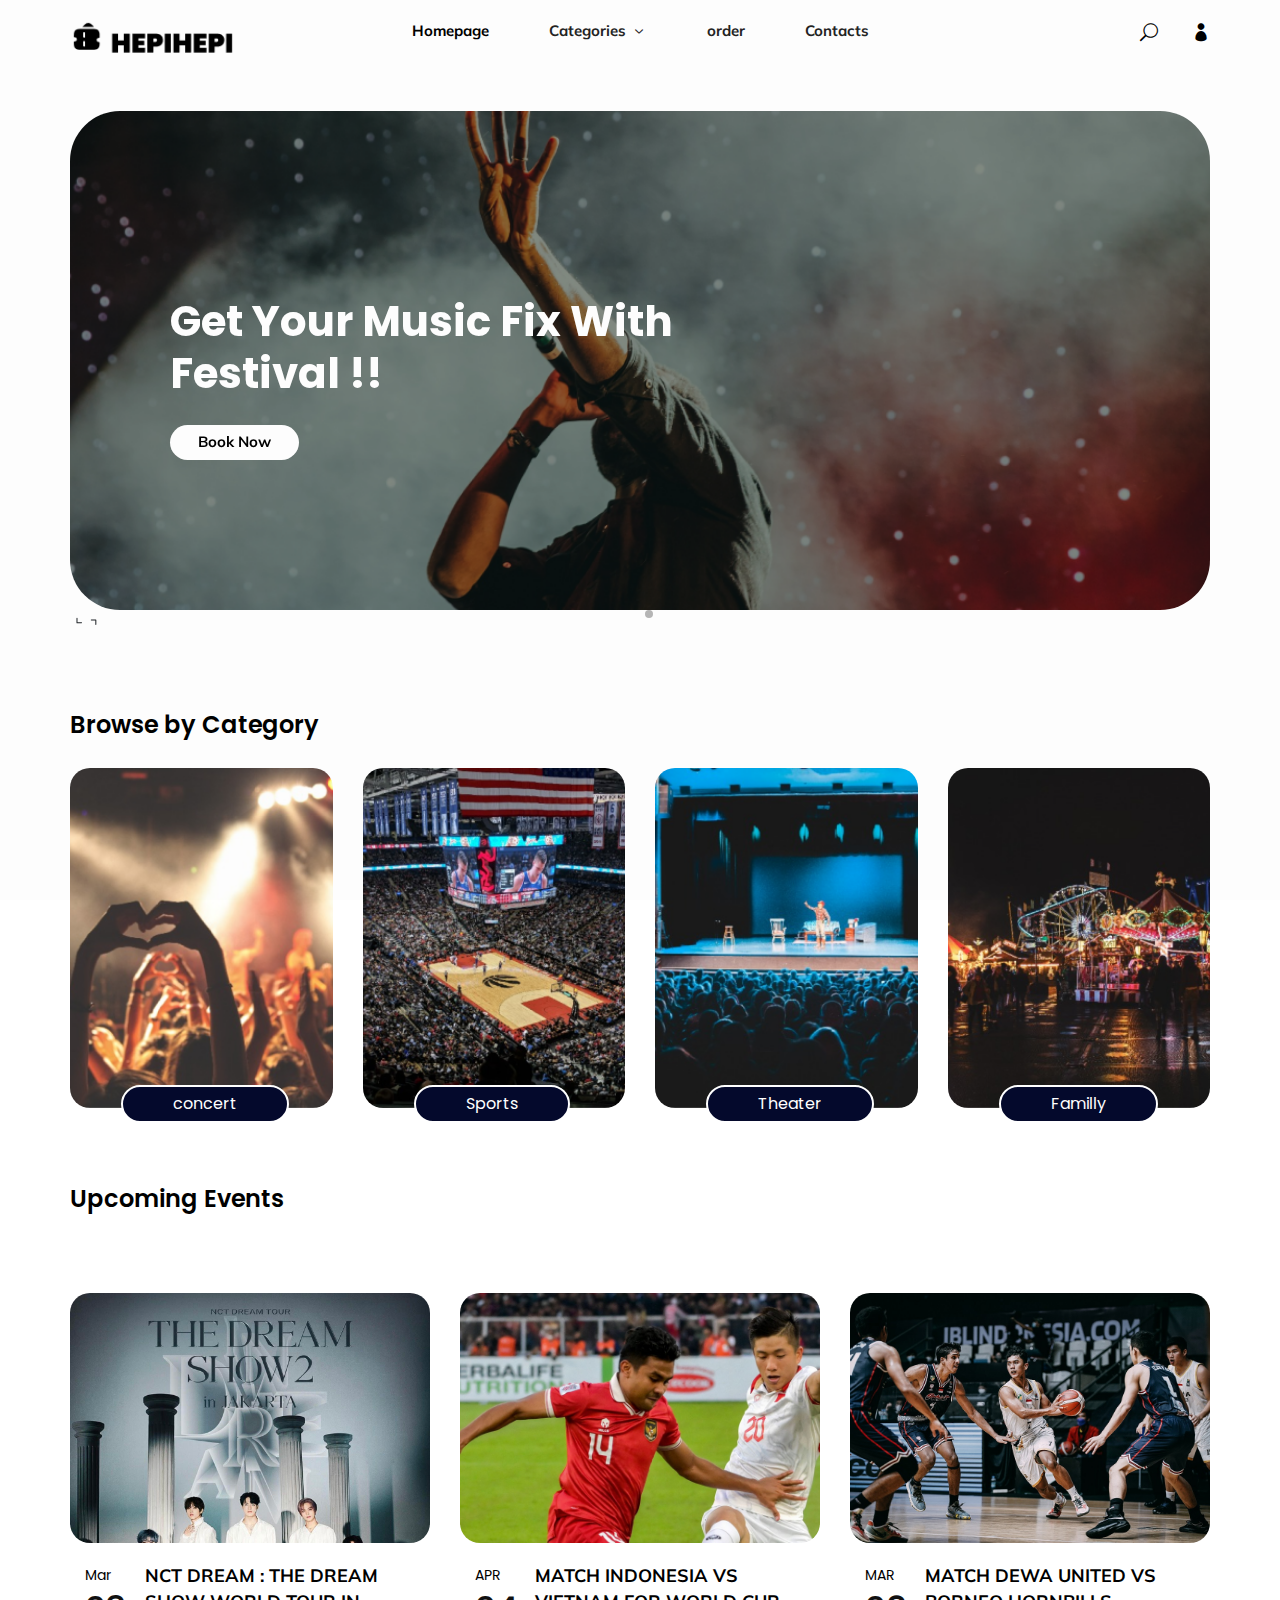
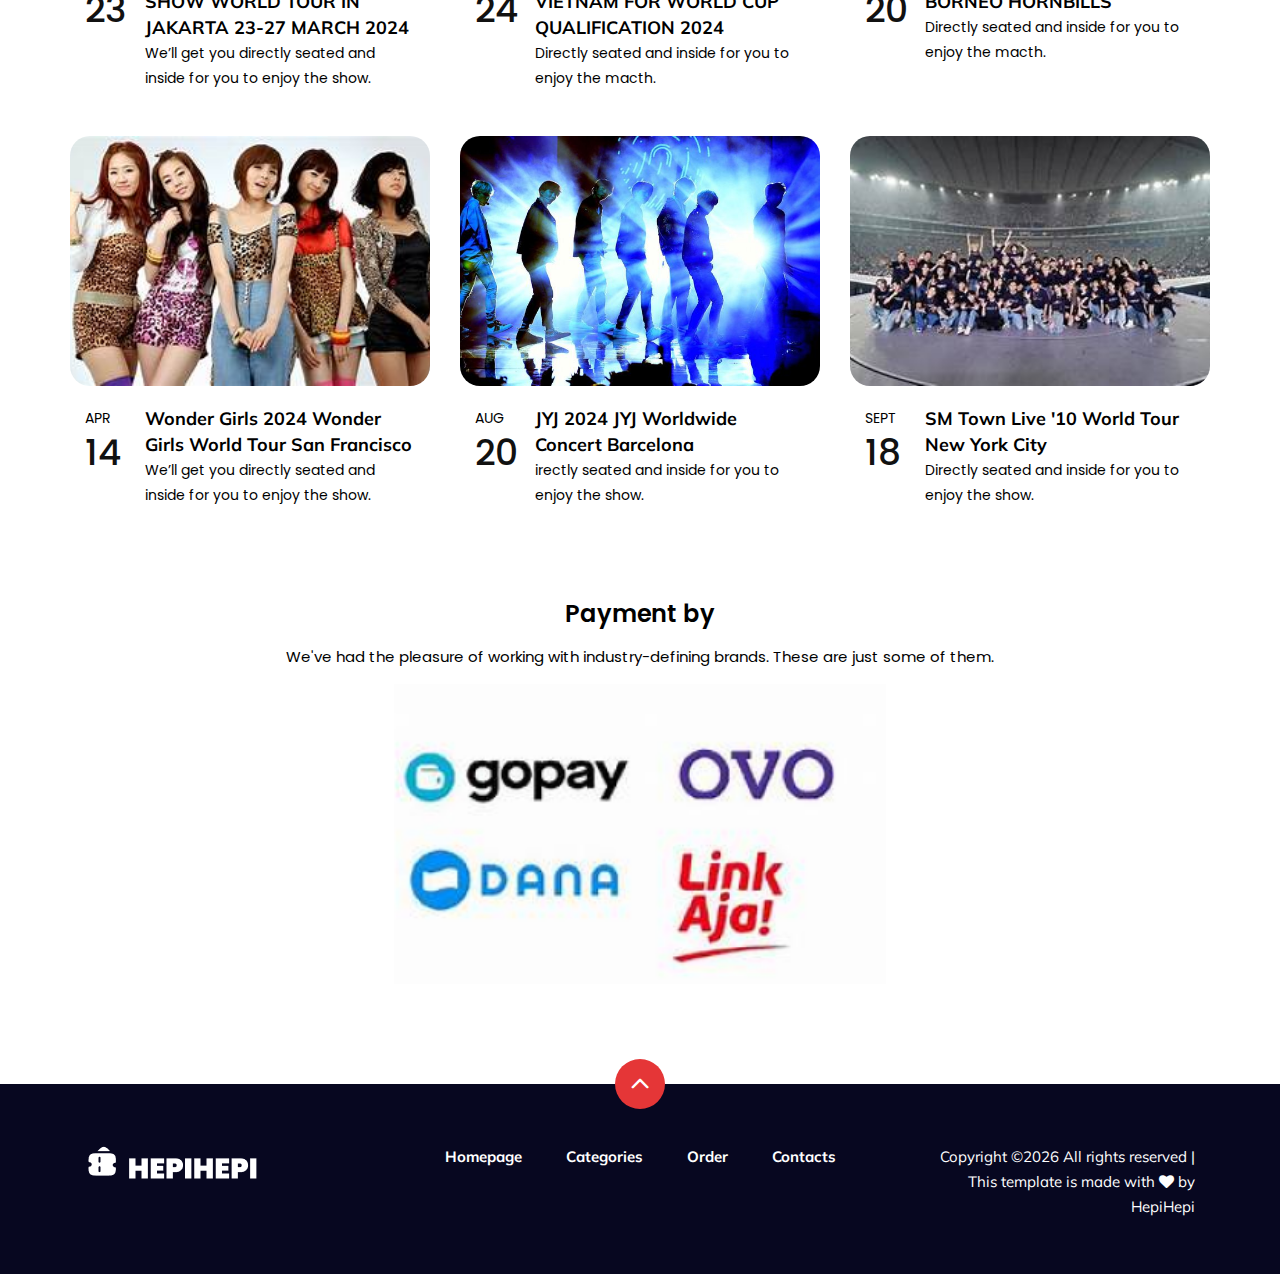
==== commit 45b4b2bc: "first commit" ====
--- a/index.html
+++ b/index.html
@@ -181,11 +181,11 @@
                                     <div class="product__item__pic2 set-bg" data-setbg="img/popular/nctdream.jpeg">
                                     </div>
                                     <div class="product_detail">
-                                    <div class=" col-lg-2 col-md-2 col-sm-2 product__item__text">
+                                    <div class=" col-lg-2 col-md-2 col-2 product__item__text">
                                         <p>Mar</p>
                                         <h3>23</h3>
                                     </div>
-                                    <div class=" col-lg-10 col-md-10 col-sm-10 product__item__text">
+                                    <div class=" col-lg-10 col-md-10 col-10 product__item__text">
                                         <h5><a href="#">NCT DREAM : THE DREAM SHOW WORLD TOUR IN JAKARTA 23-27 MARCH 2024</a></h5>
                                         <p>We’ll get you directly seated and inside for you to enjoy the show.</p>
                                     </div>
@@ -197,11 +197,11 @@
                                     <div class="product__item__pic2 set-bg" data-setbg="img/popular/indonesiavietnam.jpg">
                                     </div>
                                     <div class="product_detail">
-                                    <div class=" col-lg-2 col-md-2 col-sm-2 product__item__text">
+                                    <div class=" col-lg-2 col-md-2 col-2 product__item__text">
                                         <p>APR</p>
                                         <h3>24</h3>
                                     </div>
-                                    <div class=" col-lg-10 col-md-10 col-sm-10 product__item__text">
+                                    <div class=" col-lg-10 col-md-10 col-10 product__item__text">
                                         <h5><a href="#">MATCH INDONESIA VS VIETNAM FOR WORLD CUP QUALIFICATION 2024</a></h5>
                                         <p> Directly seated and inside for you to enjoy the macth.</p>
                                     </div>
@@ -212,11 +212,11 @@
                                     <div class="product__item__pic2 set-bg" data-setbg="img/popular/ibl.jpg">
                                     </div>
                                     <div class="product_detail">
-                                    <div class=" col-lg-2 col-md-2 col-sm-2 product__item__text">
+                                    <div class=" col-lg-2 col-md-2 col-2 product__item__text">
                                         <p>MAR</p>
                                         <h3>20</h3>
                                     </div>
-                                    <div class=" col-lg-10 col-md-10 col-sm-10 product__item__text">
+                                    <div class=" col-lg-10 col-md-10 col-10 product__item__text">
                                         <h5><a href="#">MATCH DEWA UNITED VS BORNEO HORNBILLS</a></h5>
                                         <p>Directly seated and inside for you to enjoy the macth.</p>
                                     </div>
@@ -228,11 +228,11 @@
                                     <div class="product__item__pic2 set-bg" data-setbg="img/popular/wondergirls.jpeg">
                                     </div>
                                     <div class="product_detail">
-                                    <div class=" col-lg-2 col-md-2 col-sm-2 product__item__text">
+                                    <div class=" col-lg-2 col-md-2 col-2 product__item__text">
                                         <p>APR</p>
                                         <h3>14</h3>
                                     </div>
-                                    <div class=" col-lg-10 col-md-10 col-sm-10 product__item__text">
+                                    <div class=" col-lg-10 col-md-10 col-10 product__item__text">
                                         <h5><a href="#">Wonder Girls 2024 Wonder Girls World Tour San Francisco</a></h5>
                                         <p>We’ll get you directly seated and inside for you to enjoy the show.</p>
                                     </div>
@@ -244,11 +244,11 @@
                                     <div class="product__item__pic2 set-bg" data-setbg="img/popular/upcoming5.png">
                                     </div>
                                     <div class="product_detail">
-                                    <div class=" col-lg-2 col-md-2 col-sm-2 product__item__text">
+                                    <div class=" col-lg-2 col-md-2 col-2 product__item__text">
                                         <p>AUG</p>
                                         <h3>20</h3>
                                     </div>
-                                    <div class=" col-lg-10 col-md-10 col-sm-10 product__item__text">
+                                    <div class=" col-lg-10 col-md-10 col-10 product__item__text">
                                         <h5><a href="#">JYJ 2024 JYJ Worldwide Concert Barcelona</a></h5>
                                         <p> <Dlg></Dlg>irectly seated and inside for you to enjoy the show.</p>
                                     </div>
@@ -260,11 +260,11 @@
                                     <div class="product__item__pic2 set-bg" data-setbg="img/popular/SMTWON.jpeg">
                                     </div>
                                     <div class="product_detail">
-                                    <div class=" col-lg-2 col-md-2 col-sm-2 product__item__text">
+                                    <div class=" col-lg-2 col-md-2 col-2 product__item__text">
                                         <p>SEPT</p>
                                         <h3>18</h3>
                                     </div>
-                                    <div class=" col-lg-10 col-md-10 col-sm-10sss product__item__text">
+                                    <div class=" col-lg-10 col-md-10 col-10 product__item__text">
                                         <h5><a href="#">SM Town Live '10 World Tour New York City</a></h5>
                                         <p>Directly seated and inside for you to enjoy the show.</p>
                                     </div>
@@ -275,7 +275,7 @@
                     </div>
                     <div class="brand">
                         <div class="brand_tittle">
-                            <h4>Join these brands</h4>
+                            <h4>Payment  by</h4>
                             <p>We've had the pleasure of working with industry-defining brands. These are just some of them.</p>
                             <div class="product__item__pic3 set-bg" data-setbg="img/brands/brands.png">
                         </div>
@@ -293,30 +293,31 @@
         <a href="#" id="scrollToTopButton"><span class="arrow_carrot-up"></span></a>
     </div>
     <div class="container">
-        <div class="row">
-            <div class="col-lg-3">
-                <div class="footer__logo">
-                    <a href="./index.html"><img src="img/logo-w.png" alt=""></a>
-                </div>
-            </div>
-            <div class="col-lg-6">
-                <div class="footer__nav">
-                    <ul>
-                        <li class="active"><a href="./index.html">Homepage</a></li>
-                        <li><a href="./concert.html">Categories</a></li>
-                        <li><a href="./order.html">Order</a></li>
-                        <li><a href="contacts.html">Contacts</a></li>
-                    </ul>
-                </div>
-            </div>
-            <div class="col-lg-3">
-                <div class="footer__copyright__text">
-                <p>
-                  Copyright &copy;<script>document.write(new Date().getFullYear());</script> All rights reserved | This template is made with <i class="fa fa-heart" aria-hidden="true"></i> by HepiHepi</a></p>
-                </div>
+        <div class="container">
+            <div class="row">
+                <div class="col-lg-3">
+                    <div class="footer__logo">
+                        <a href="./index.html"><img src="img/logo-w.png" alt=""></a>
+                    </div>
+                </div>
+                <div class="col-lg-6">
+                    <div class="footer__nav">
+                        <ul>
+                            <li class="active"><a href="./index.html">Homepage</a></li>
+                            <li><a href="./concert.html">Categories</a></li>
+                            <li><a href="./order.html">Order</a></li>
+                            <li><a href="contacts.html">Contacts</a></li>
+                        </ul>
+                    </div>
+                </div>
+                <div class="col-lg-3">
+                    <div class="footer__copyright__text">
+                    <p>
+                      Copyright &copy;<script>document.write(new Date().getFullYear());</script> All rights reserved | This template is made with <i class="fa fa-heart" aria-hidden="true"></i> by HepiHepi</a></p>
+                    </div>
+                  </div>
               </div>
           </div>
-      </div>
   </footer>
   <!-- Footer Section End -->
 
--- a/css/style.css
+++ b/css/style.css
@@ -2351,6 +2351,10 @@
 		padding: 250px 0 42px 15px;
 
 	}
+	.product__item__pic3 {
+		position: relative;
+		height: 200px;
+	}
 
 	.hero__items img{
 		filter: brightness(50%);
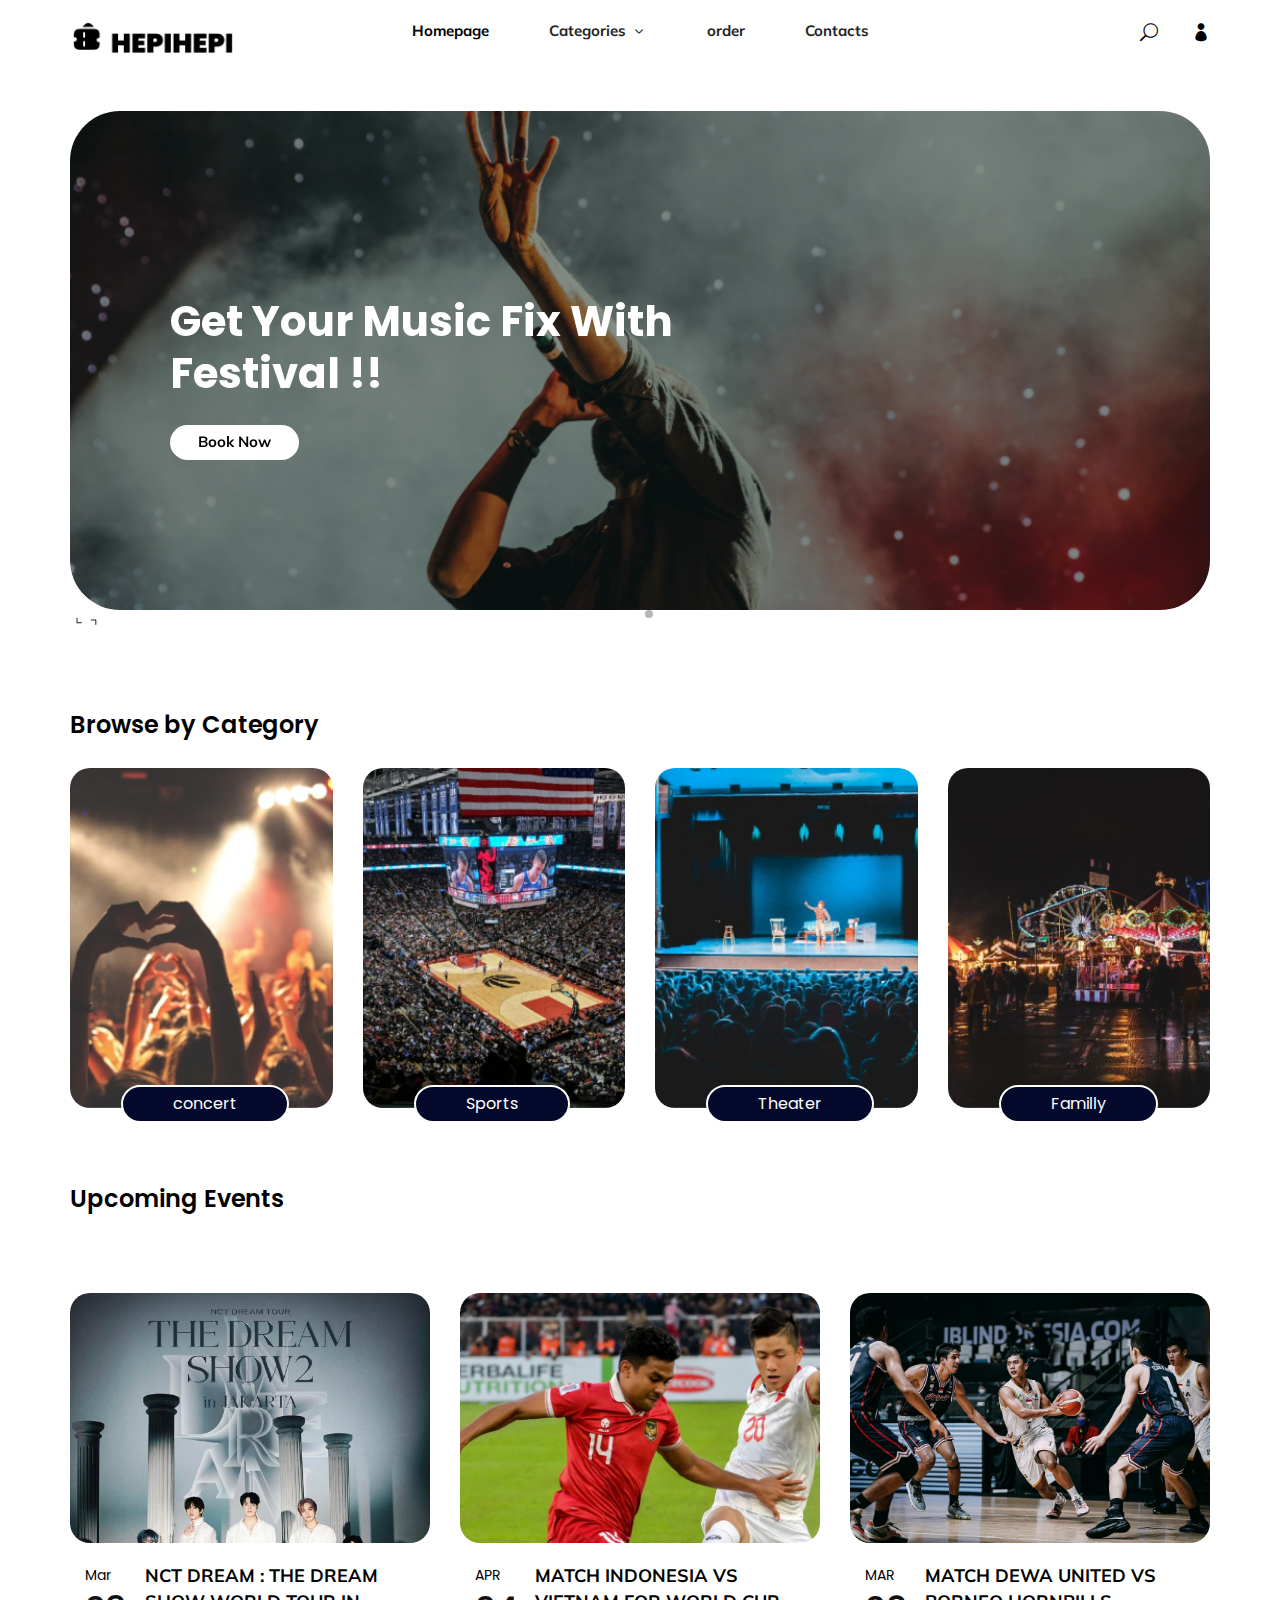
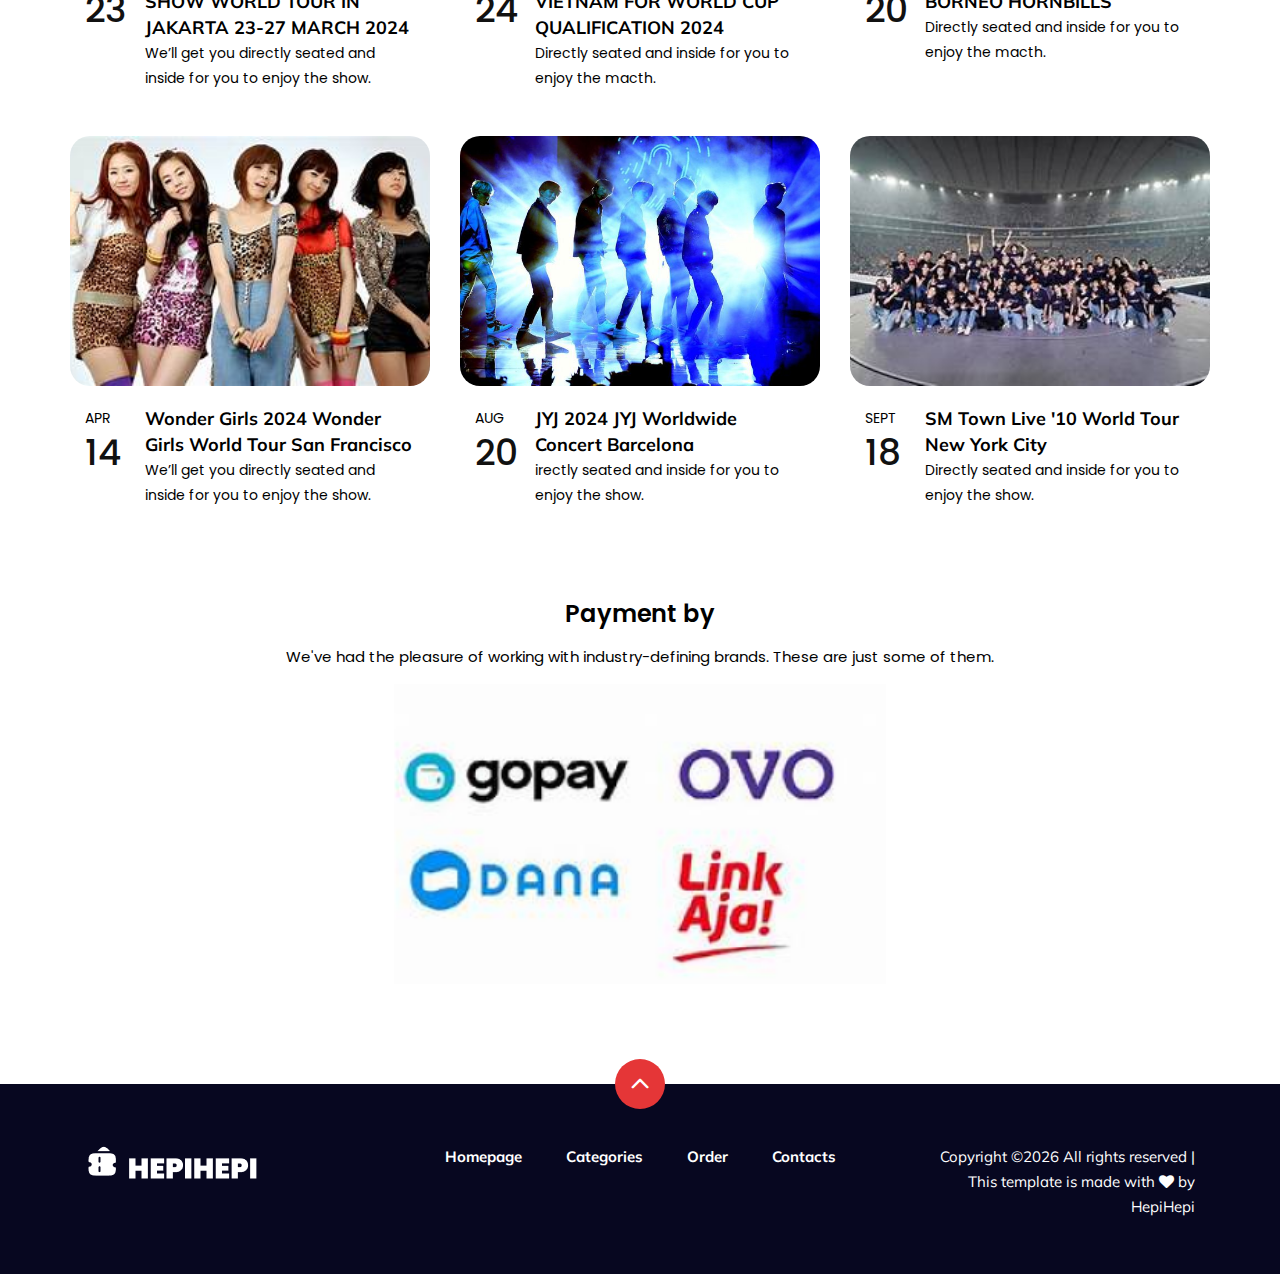
==== commit c630cb11: "Update index.html" ====
--- a/index.html
+++ b/index.html
@@ -3,8 +3,8 @@
 
 <head>
     <meta charset="UTF-8">
-    <meta name="description" content="Anime Template">
-    <meta name="keywords" content="Anime, unica, creative, html">
+    <meta name="description" content="Hepihepi">
+    <meta name="keywords" content="hepi, unica, creative, html">
     <meta name="viewport" content="width=device-width, initial-scale=1.0">
     <meta http-equiv="X-UA-Compatible" content="ie=edge">
     <title>HepiHepi.com</title>
@@ -345,4 +345,4 @@
 
 </body>
 
-</html>+</html>
